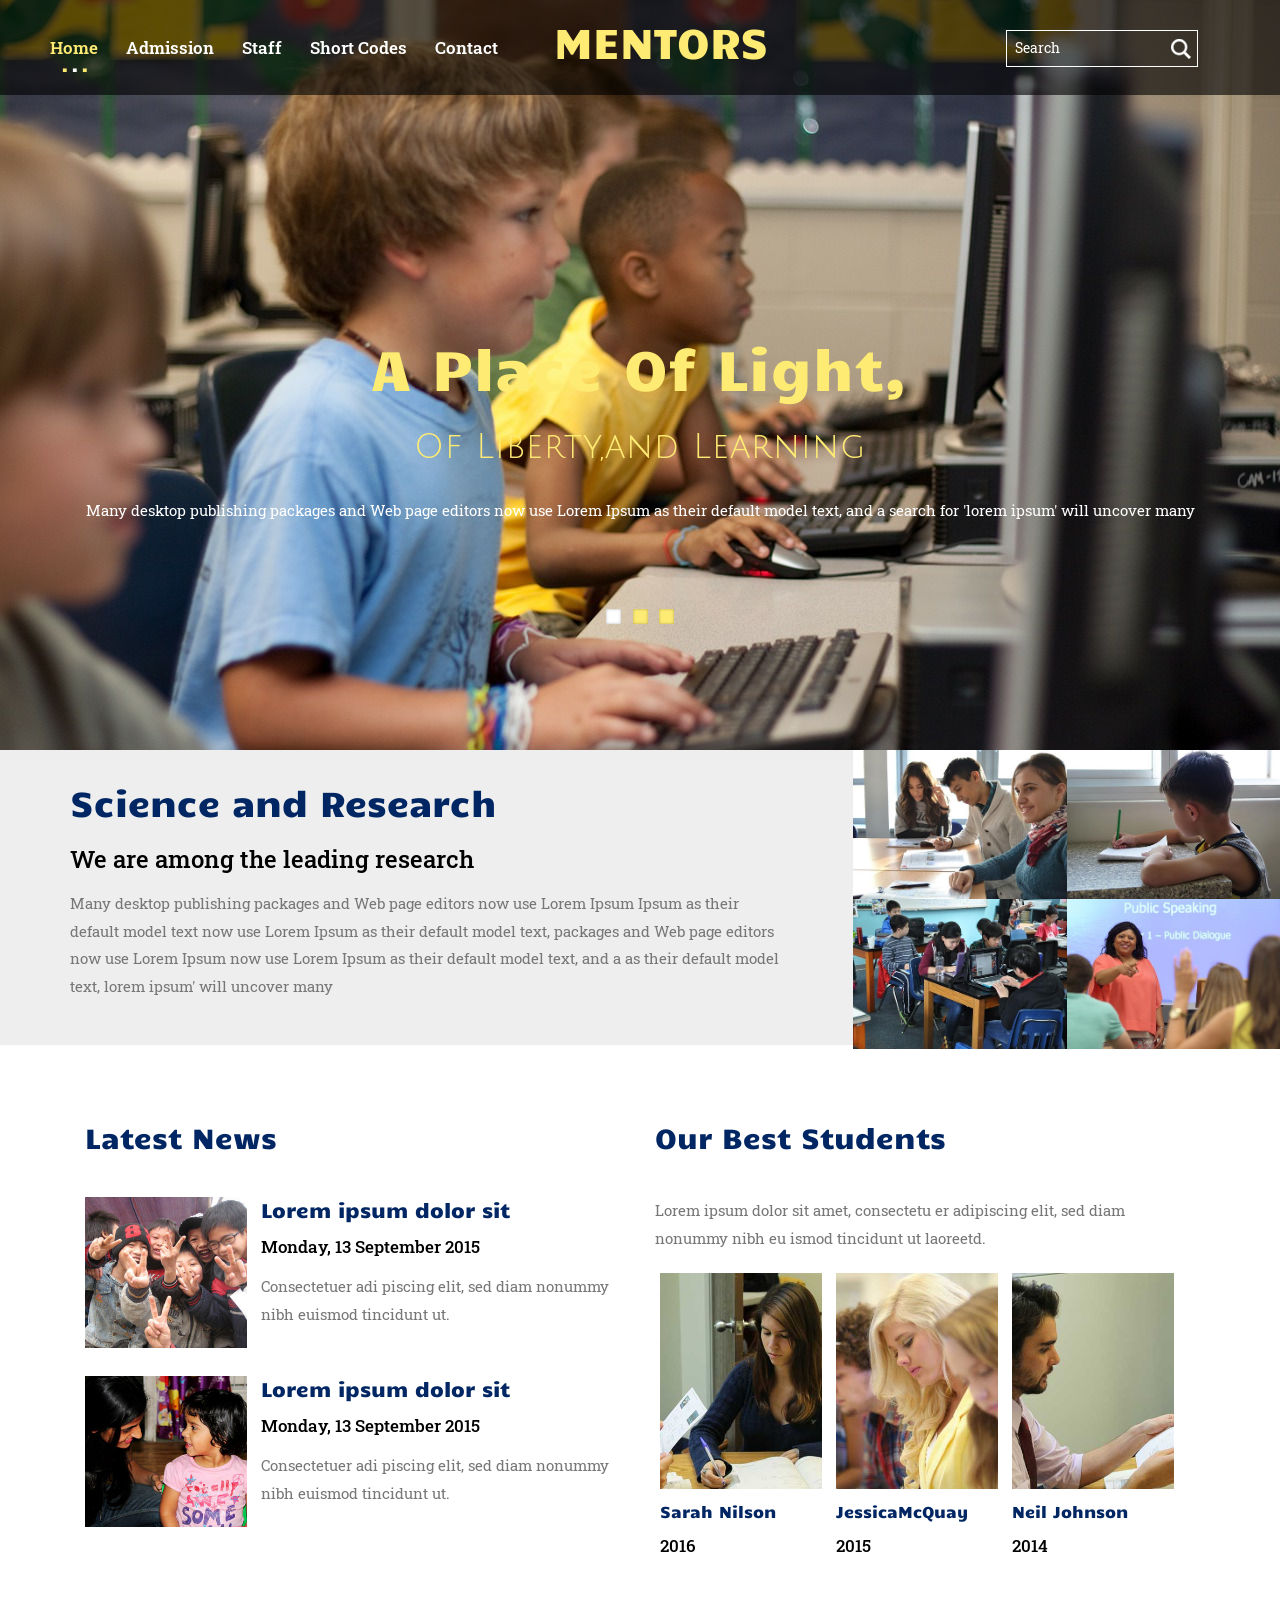
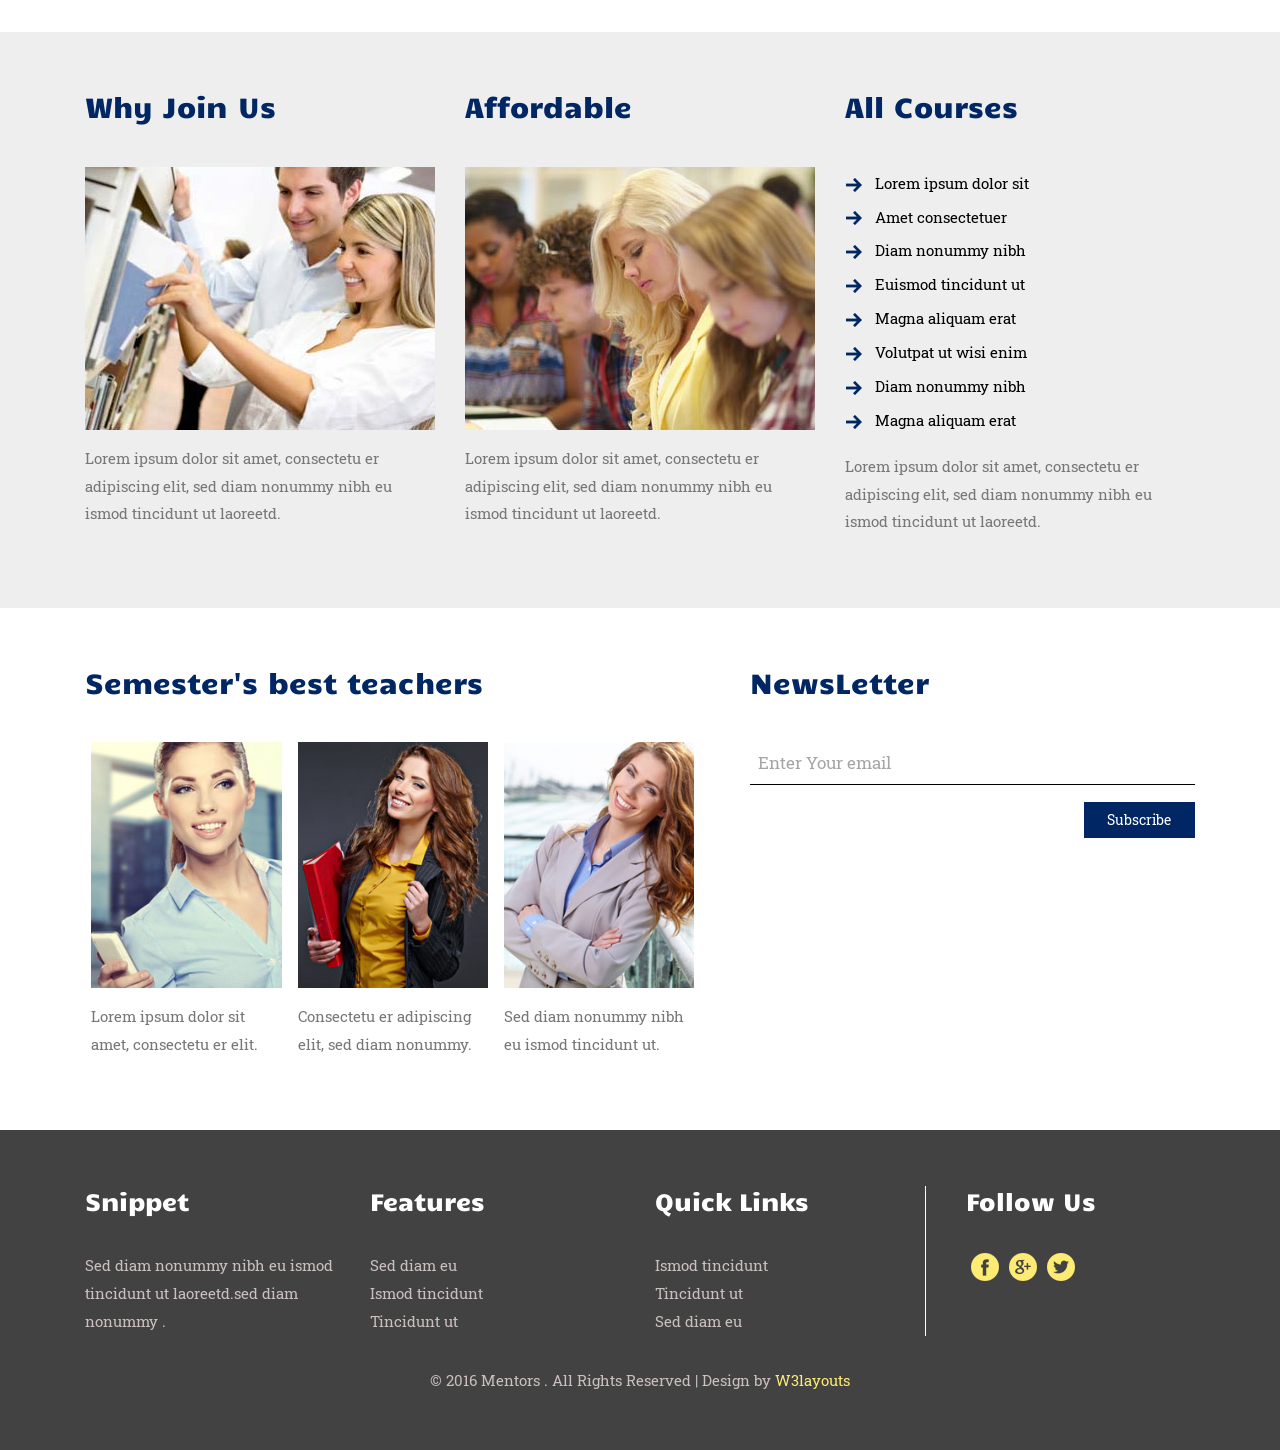
==== index.html @ 35950d79 "initial commit" ====
<!--
Author: W3layouts
Author URL: http://w3layouts.com
License: Creative Commons Attribution 3.0 Unported
License URL: http://creativecommons.org/licenses/by/3.0/
-->
<!DOCTYPE html>
<html>
<head>
<title>Mentors a Education Category Flat Bootstrap Responsive Website Template | Home :: w3layouts</title>
<link href="css/bootstrap.css" type="text/css" rel="stylesheet" media="all">
<link href="css/style.css" type="text/css" rel="stylesheet" media="all">
<!-- Custom Theme files -->
<meta name="viewport" content="width=device-width, initial-scale=1">
<meta http-equiv="Content-Type" content="text/html; charset=utf-8" />
<meta name="keywords" content="Mentors Responsive Web template, Bootstrap Web Templates, Flat Web Templates, Android Compatible Web template, 
Smartphone Compatible Web template, free Webdesigns for Nokia, Samsung, LG, SonyEricsson, Motorola Web design" />
<script type="application/x-javascript"> addEventListener("load", function() { setTimeout(hideURLbar, 0); }, false); function hideURLbar(){ window.scrollTo(0,1); } </script>
<!-- //Custom Theme files -->
<link rel="stylesheet" href="css/flexslider.css" type="text/css" media="screen" />
<!-- js -->
<script src="js/jquery-1.11.1.min.js"></script> 
<script src="js/bootstrap.js"> </script>
<!-- //js -->	
<!--fonts-->
<link href='//fonts.googleapis.com/css?family=Julius+Sans+One' rel='stylesheet' type='text/css'>
<link href='//fonts.googleapis.com/css?family=Candal' rel='stylesheet' type='text/css'>
<link href='//fonts.googleapis.com/css?family=Roboto+Slab' rel='stylesheet' type='text/css'>
<!--/fonts-->
<!--JS for animate-->
	<link href="css/animate.css" rel="stylesheet" type="text/css" media="all">
	<script src="js/wow.min.js"></script>
		<script>
			new WOW().init();
		</script>
	<!--//end-animate-->

</head>
<body>
	<!--banner-->
	<div class="banner">
		<!--header-->
		<div class="header">		
				<nav class="navbar navbar-default">
					<!-- Brand and toggle get grouped for better mobile display -->
						<div class="navbar-header">
							<button type="button" class="navbar-toggle collapsed" data-toggle="collapse" data-target="#bs-example-navbar-collapse-1">
								<span class="sr-only">Toggle navigation</span>
								<span class="icon-bar"> </span>
								<span class="icon-bar"> </span>
								<span class="icon-bar"> </span>
							</button>
						</div>
						<!-- Collect the nav links, forms, and other content for toggling -->
						<div class="collapse navbar-collapse" id="bs-example-navbar-collapse-1">
							<ul class="nav navbar-nav navbar-right wow fadeInLeft animated" data-wow-delay=".5s">
								<li><a href="index.html" class="active">Home</a></li>
								<li><a href="admission.html" >Admission</a></li>
								<li><a href="staff.html" >Staff</a></li>
								<li><a href="shortcodes.html" >Short Codes</a></li>
								<li><a href="contact.html" >Contact</a></li>
							</ul>		
						</div>	
				</nav>	
				<div class="logo">
					<a class="navbar-brand" href="index.html">Mentors</a>
				</div>
				
				<div class="search-bar wow fadeInRight animated" data-wow-delay=".5s">
					<form action="#" method="post">
						<input type="text" name="search" value="Search" onfocus="this.value = '';" onblur="if (this.value == '') {this.value = 'Search';}">
						<input type="submit" value="">
					</form>
				</div>
				<div class="clearfix"> </div>			
		</div>
		<!--//header-->
		<div class="container">
			<div class="banner-info">
				<section class="slider">
					<div class="flexslider">
						<ul class="slides">
							<li>
								<div class="banner-info1">
									<h1>A Place Of Light,<br> <span> Of Liberty,and Learning</span></h1>
									<p>Many desktop publishing packages and Web page editors now use Lorem Ipsum as their default model text, and a search for 'lorem ipsum' will uncover many</p>
									
								</div>
							</li>
							<li>
								<div class="banner-info1">
									<h1>Our Task is <br> <span> Creation Of Future</span></h1>
									<p>Many desktop publishing packages and Web page editors now use Lorem Ipsum as their default model text, and a search for 'lorem ipsum' will uncover many</p>
									
								</div>
							</li>
							<li>
								<div class="banner-info1">
									<h1>Developing Your <br>  <span> Strong Points</span></h1>
									<p>Many desktop publishing packages and Web page editors now use Lorem Ipsum as their default model text, and a search for 'lorem ipsum' will uncover many</p>
									
								</div>
							</li>
						</ul>
					</div>
				</section>
			
							<!-- FlexSlider -->
									  <script defer="" src="js/jquery.flexslider.js"></script>
									  <script type="text/javascript">
										$(function(){
										 
										});
										$(window).load(function(){
										  $('.flexslider').flexslider({
											animation: "slide",
											start: function(slider){
											  $('body').removeClass('loading');
											}
										  });
										});
									  </script>
								<!-- FlexSlider -->
			</div>
		</div>
	</div>
	<!--//banner-->
<!--students-->
	<div class="students">
		<div class="col-md-8 students-left wow fadeInLeft animated" data-wow-delay=".5s">
			<h2>Science and Research</h2>
			<h3>We are among the leading research</h3>
			<p>Many desktop publishing packages and Web page editors now use Lorem Ipsum  Ipsum as their default model text now use Lorem Ipsum as their default model text, packages and Web page editors now use Lorem Ipsum now use Lorem Ipsum as their default model text, and a as their default model text, lorem ipsum' will uncover many</p>
		</div>
		<div class="col-md-4 students-right wow fadeInRight animated" data-wow-delay=".5s">
			<ul>
				<li><div class="history-grid-image">
						<img src="images/t10.jpg" class="img-responsive zoom-img" alt="">
					</div></li>
				<li><div class="history-grid-image">
						<img src="images/t11.jpg" class="img-responsive zoom-img" alt="">
					</div></li>
				<li><div class="history-grid-image">
						<img src="images/t12.jpg" class="img-responsive zoom-img" alt="">
					</div></li>
				<li><div class="history-grid-image">
						<img src="images/t13.jpg" class="img-responsive zoom-img" alt="">
					</div></li>
			</ul>
		</div>
			<div class="clearfix"></div>
	</div>
<!--//students-->
<!--best-->
	<div class="best">
		<div class="container">
			<div class="col-md-6 best-left wow fadeInLeft animated" data-wow-delay=".5s">
				<h3>Latest News</h3>
				<div class="bes-top">
					<div class="bes-lft">
						<div class="history-grid-image">
						<img src="images/t8.jpg" class="img-responsive zoom-img" alt="">
					</div>
					</div>
					<div class="bes-rgt">
						<h4><a href="singlepage.html">Lorem ipsum dolor sit</a></h4>
						<h5>Monday, 13 September 2015</h5>
						<p>Consectetuer adi piscing elit, sed diam nonummy nibh euismod tincidunt ut.</p>
					</div>
						<div class="clearfix"></div>
				</div>
				<div class="bes-top1">
					<div class="bes-lft">
						<div class="history-grid-image">
						<img src="images/t9.jpg" class="img-responsive zoom-img" alt="">
					</div>
					</div>
					<div class="bes-rgt">
						<h4><a href="singlepage.html">Lorem ipsum dolor sit</a></h4>
						<h5>Monday, 13 September 2015</h5>
						<p>Consectetuer adi piscing elit, sed diam nonummy nibh euismod tincidunt ut.</p>
					</div>
						<div class="clearfix"></div>
				</div>
			</div>
			<div class="col-md-6 best-left wow fadeInRight animated" data-wow-delay=".5s">
				<h3>Our Best Students</h3>
				<p>Lorem ipsum dolor sit amet, consectetu er adipiscing elit, sed diam nonummy nibh eu ismod tincidunt ut laoreetd.</p>
				<div class="bes-top">
					<ul>
						<li><div class="history-grid-image">
						<img src="images/t1.jpg" class="img-responsive zoom-img" alt="">
					</div>
						<h6><a href="singlepage.html">Sarah Nilson</a></h6>
						<h5>2016</h5></li>
						<li><div class="history-grid-image">
						<img src="images/t2.jpg" class="img-responsive zoom-img" alt="">
					</div>
						<h6><a href="singlepage.html">JessicaMcQuay</a></h6>
						<h5>2015</h5></li>
						<li><div class="history-grid-image">
						<img src="images/t3.jpg" class="img-responsive zoom-img" alt="">
					</div>
						<h6><a href="singlepage.html">Neil Johnson</a></h6>
						<h5>2014</h5></li>
					</ul>
				</div>
			</div>
				<div class="clearfix"></div>
		</div>
	</div>
<!--best-->
<!--course-->
	<div class="course">
		<div class="container">
			<div class="col-md-4 course-left wow fadeInLeft animated" data-wow-delay=".5s">
				<h3>Why Join Us</h3>
				<div class="history-grid-image">
						<img src="images/n2.jpg" class="img-responsive zoom-img" alt="">
					</div>
				<p>Lorem ipsum dolor sit amet, consectetu er adipiscing elit, sed diam nonummy nibh eu ismod tincidunt ut laoreetd.</p>
			</div>
			<div class="col-md-4 course-left animated wow fadeInUp animated animated" data-wow-duration="1200ms" data-wow-delay="500ms">
				<h3>Affordable</h3>
				<div class="history-grid-image">
						<img src="images/n3.jpg" class="img-responsive zoom-img" alt="">
					</div>
				<p>Lorem ipsum dolor sit amet, consectetu er adipiscing elit, sed diam nonummy nibh eu ismod tincidunt ut laoreetd.</p>
			</div>
			<div class="col-md-4 course-left wow fadeInRight animated" data-wow-delay=".5s">
					<h3>All Courses</h3>
					<ul>
						<li><a href="singlepage.html"><span></span>Lorem ipsum dolor sit</a></li>
						<li><a href="singlepage.html"><span></span>Amet consectetuer </a></li>
						<li><a href="singlepage.html"><span></span>Diam nonummy nibh</a></li>
						<li><a href="singlepage.html"><span></span>Euismod tincidunt ut </a></li>
						<li><a href="singlepage.html"><span></span>Magna aliquam erat</a></li>
						<li><a href="singlepage.html"><span></span>Volutpat ut wisi enim</a></li>
						<li><a href="singlepage.html"><span></span>Diam nonummy nibh</a></li>
						<li><a href="singlepage.html"><span></span>Magna aliquam erat</a></li>
					</ul>
					<p>Lorem ipsum dolor sit amet, consectetu er adipiscing elit, sed diam nonummy nibh eu ismod tincidunt ut laoreetd.</p>
			</div>
			<div class="clearfix"></div>
		</div>
	</div>
<!--course-->
<!--semst-->
	<div class="semst">
		<div class="container">
			<div class="col-md-7 semst-left wow fadeInLeft animated" data-wow-delay=".5s">
				<h3>Semester's best teachers</h3>
				<ul>
					<li>
						<div class="history-grid-image">
						<img src="images/t4.jpg" class="img-responsive zoom-img" alt="">
					</div>
						<p>Lorem ipsum dolor sit amet, consectetu er elit.</p>
					</li>
					<li>
						<div class="history-grid-image">
						<img src="images/t5.jpg" class="img-responsive zoom-img" alt="">
					</div>
						<p>Consectetu er adipiscing elit, sed diam nonummy.</p>
					</li>
					<li>
						<div class="history-grid-image">
						<img src="images/t6.jpg" class="img-responsive zoom-img" alt="">
					</div>
						<p>Sed diam nonummy nibh eu ismod tincidunt ut.</p>
					</li>
				</ul>
			</div>
			<div class="col-md-5 semst-right wow fadeInRight animated" data-wow-delay=".5s">
				<h3>NewsLetter</h3>
				<form action="#" method="post">
					<input type="text" name="search" value="Enter Your email" onfocus="this.value = '';" onblur="if (this.value == '') {this.value = 'Enter Your email';}">
					<input type="submit" value="Subscribe">
				</form>
			</div>
				<div class="clearfix"></div>
		</div>
	</div>
<!--semst-->
<!--footer-->
	<div class="footer">
		<div class="container">
			<div class="col-md-3 footer-left wow fadeInLeft animated" data-wow-delay=".5s">
				<h4>Snippet</h4>
				<p>Sed diam nonummy nibh eu ismod tincidunt ut laoreetd.sed diam nonummy .</p>
			</div>
			<div class="col-md-3 footer-left wow fadeInLeft animated" data-wow-delay=".5s">
				<h4>Features</h4>
				<ul>
					<li><a href="singlepage.html">Sed diam eu</a></li>
					<li><a href="singlepage.html">Ismod tincidunt </a></li>
					<li><a href="singlepage.html">Tincidunt ut </a></li>
				</ul>
			</div>
			<div class="col-md-3 footer-left wow fadeInRight animated" data-wow-delay=".5s">
				<h4>Quick Links</h4>
				<ul>
					<li><a href="singlepage.html">Ismod tincidunt </a></li>
					<li><a href="singlepage.html">Tincidunt ut </a></li>
					<li><a href="singlepage.html">Sed diam eu</a></li>
				</ul>
			</div>
			<div class="col-md-3 soci wow fadeInRight animated" data-wow-delay=".5s">
				<h4>Follow Us</h4>
				<ul>
					<li><a href="#"><i class="f-1"> </i></a></li>
					<li><a href="#"><i class="t-1"> </i></a></li>
					<li><a href="#"><i class="g-1"> </i></a></li>
				</ul>
			</div>
				<div class="clearfix"></div>
			<div class="copy animated wow fadeInUp animated animated" data-wow-duration="1200ms" data-wow-delay="500ms">
				<p>© 2016 Mentors . All Rights Reserved | Design by  <a href="http://w3layouts.com/" target="_blank">W3layouts</a> </p>
			</div>
		</div>
	</diV>
<!--footer-->		
</body>
</html>
---- css/style.css ----
/*--
Author: W3layouts
Author URL: http://w3layouts.com
License: Creative Commons Attribution 3.0 Unported
License URL: http://creativecommons.org/licenses/by/3.0/
--*/
body{
	background-color:#fff;
	margin:0;
	font-family: 'Roboto Slab', serif;
}
body a{
	transition: 0.5s all ease;
	-webkit-transition: 0.5s all ease;
	-moz-transition: 0.5s all ease;
	-o-transition: 0.5s all ease;
	-ms-transition: 0.5s all ease;
}
h1,h2,h3,h4,h5,h6{
	margin:0;			   
}
p{
	margin:0;
}
ul,label{
	margin:0;
	padding:0;
}
body a:hover{
	text-decoration:none;
}
/*--banner--*/
.banner{
	min-height: 750px;
	background:url(../images/banner.jpg)no-repeat 0px 0px;
	background-size:cover;
	position: relative;
}
.header {
    background: rgba(0, 0, 0, 0.61);
    padding: .5em 0;
}
nav.navbar.navbar-default {
	background: none;
    border: none;
    margin: 2.2em 0 0;
    float: left;
    width: 35.5%;
}
a.navbar-brand {
  padding: 0;
  line-height: 1.6em;
 height: inherit;
}
.navbar-nav li {
      margin: 0 1em;
}
.navbar-nav li a {
color: #ffffff!important;
    font-size: 1.2em;
    padding: 0;
    font-weight: 600;
}
.navbar-nav li a:hover,.navbar-nav li a.active{
   color:#FEEB73 !important;
   background: none;
}
.navbar-nav a {
	-webkit-transition: color 0.3s;
	-moz-transition: color 0.3s;
	transition: color 0.3s;
}
.navbar-nav a::before {
  position: absolute;
  top: 65%;
  left: 50%;
  color: transparent;
  content: '.';
  text-shadow: 0 0 transparent;
  font-size: 1.7em;
  -webkit-transition: text-shadow 0.3s, color 0.3s;
  -moz-transition: text-shadow 0.3s, color 0.3s;
  transition: text-shadow 0.3s, color 0.3s;
  -webkit-transform: translateX(-50%);
  -moz-transform: translateX(-50%);
  transform: translateX(-50%);
}
.logo {
	float: left;
    width: 20%;
    margin-left: 11em
}
.logo a {
    font-size: 3em;
	color:#FEEB73;
	font-family: 'Candal', sans-serif;
	text-transform:uppercase;
}
.header-right-text {
    float: left;
    margin: 33px 3em 0 0em;
}
.header-right-text h3 {
    color: #ffffff;
    font-size: 1.2em;
}
.logo a h1 {
    font-size: 2em;
    color: #92d8f9 ;
	font-family: 'Titillium Web', sans-serif;
}
.navbar-nav a:hover::before,
.navbar-nav a:focus::before ,.navbar-nav  a.active::before{
	color: #fff;
	text-shadow: 10px 0 #FEEB73 , -10px 0 #FEEB73 ;
}
.navbar-nav a:hover,
.navbar-nav a:focus {
	color: #00a2a5 ;
}
.header-logo.navbar-brand {
  padding: 0;
}
.search-bar {
    width: 15%;
    float: left;
    position: relative;
    margin: 23px auto 0;
    margin-left: 14em;
}
.search-bar input[type="text"] {
    width: 100%;
    padding: 8px 45px 8px 8px;
    border: 1px solid #ffffff;
    background: none;
    display: inline-block;
    outline: none;
    -webkit-appearance: none;
    vertical-align: -webkit-baseline-middle;
    color: #ffffff;
    font-size: 0.975em;
}
.header-right-text h3 span {
    color: #ffffff;
    font-size: 15px;
    padding: 0px 7px;
}
.header-right-text h3 i {
	font-size: 15px;
}
.search-bar input[type="submit"] {
    background: url(../images/search.png)no-repeat 0px 0px;
    outline: none;
    -webkit-appearance: none;
    border: 0;
    display: inline-block;
    vertical-align: -webkit-baseline-middle;
    position: absolute;
    width: 24px;
    height: 24px;
    top: 7px;
    right: 5px;
}
.banner-info {
    width:100%;
    padding: 17em 0 0;
}
.banner h1 {
    font-size: 4em;
    line-height:1.2em;
    color: #FEEB73;
    font-family: 'Candal', sans-serif;
    letter-spacing: 1px;
	text-align:center;
}
.banner-info span {
    font-size: 0.6em;
	text-align:center;
	font-family: 'Julius Sans One', sans-serif;
}
.banner-info p {
    font-size: 1.1em;
    margin: 1em 0;
    line-height: 1.8em;
    color: #fff;
	text-align:center;
}
/* Shutter In Horizontal */
.hvr-shutter-in-horizontal {
    display: inline-block;
    vertical-align: middle;
    -webkit-transform: translateZ(0);
    transform: translateZ(0);
    box-shadow: 0 0 1px rgba(0, 0, 0, 0);
    -webkit-backface-visibility: hidden;
    backface-visibility: hidden;
    -moz-osx-font-smoothing: grayscale;
    position: relative;
    background:#FEEB73;
	/*-- w3layouts --*/
    -webkit-transition-property: color;
    transition-property: color;
    -webkit-transition-duration: 0.3s;
    transition-duration: 0.3s;
    text-decoration: none;
    padding: 0.6em 1.5em;
    font-size: 1em;
    color: #fff;
}
.hvr-shutter-in-horizontal:before {
  content: "";
  position: absolute;
  z-index: -1;
  top: 0;
  bottom: 0;
  left: 0;
  right: 0;
  background:#002663;
  -webkit-transform: scaleX(1);
  transform: scaleX(1);
  -webkit-transform-origin: 50%;
  transform-origin: 50%;
  -webkit-transition-property: transform;
  transition-property: transform;
  -webkit-transition-duration: 0.3s;
  transition-duration: 0.3s;
  -webkit-transition-timing-function: ease-out;
  transition-timing-function: ease-out;
}
.hvr-shutter-in-horizontal:hover, .hvr-shutter-in-horizontal:focus, .hvr-shutter-in-horizontal:active {
  color: #000;
  text-decoration: none;
}
.hvr-shutter-in-horizontal:hover:before, .hvr-shutter-in-horizontal:focus:before, .hvr-shutter-in-horizontal:active:before {
  -webkit-transform: scaleX(0);
  transform: scaleX(0);
}
/*--students--*/
.students-left {
    background-color: #eee;
    padding: 5.89em 7em;
}
.students-right {
    padding: 0;
}
.students h2 {
    font-family: 'Candal', sans-serif;
    font-size: 2.5em;
    line-height: 1.3em;
	/*-- agileits --*/
    margin: 0;
    color: #002663;
}
.students h3 {
    font-size: 1.7em;
    line-height: 1.3em;
    margin: 0.8em 0 0;
    color: #000000;
}
.students p {
    font-size: 1.1em;
    margin: 1em 0;
    line-height: 1.8em;
    color: #777;
    text-align: left;
}
.students-right li {
    display: inline-block;
    float: left;
    width: 50%;
}
.students-right img{
    width: 100%;
}
/*--best--*/
.best{
    padding:5em 0;
}
.best h3 {
    font-family: 'Candal', sans-serif;
    font-size: 2em;
    line-height: 1.3em;
    margin: 0 0 1.5em;
    color: #002663;
}
.best h4 {
    font-family: 'Candal', sans-serif;
    font-size: 1.4em;
    line-height: 1.3em;
    margin: 0;
    color: #002663;
}
.best h4 a{
    color: #002663;
}
.best h4 a:hover{
    color: #000000;
}
.best h5 {
	/*-- w3layouts --*/
    font-size: 1.2em;
    line-height: 1.3em;
    margin:0.8em 0 0;
    color: #000000;
}
.best h6 a {
    font-family: 'Candal', sans-serif;
    font-size: 1.3em;
    line-height: 1.3em;
    margin: 0;
    color: #002663;
	text-decoration:none;
}
.best h6 a:hover{
    color: #000000;
}
.bes-top h6 {
    margin-top: 1em;
}
.best p {
    font-size: 1.1em;
    margin: 1em 0;
    line-height: 1.8em;
    color: #777;
    text-align: left;
}
.bes-lft {
    float: left;
    width: 30%;
}
.bes-rgt {
    float: left;
    width: 70%;
    padding: 0 1em;
}
.bes-top li {
    display: inline-block;
    width: 30%;
    margin: 1%;
}
.bes-top1 {
    margin-top: 2em;
}
/*--course--*/
.course {
    padding: 4em 0;
    background: #eee;
}
.course h3 {
    /*-- agileits --*/
	font-family:'Candal', sans-serif;
    font-size: 2em;
    line-height: 1.3em;
    margin: 0 0 1.5em;
    color: #002663;
}
.course p {
    font-size: 1.1em;
    margin: 1em 0;
    line-height: 1.8em;
    color: #777;
    text-align: left;
}
.course li {
    display: inline-block;
    width: 100%;
}
.course li a {
    text-decoration: none;
    color: #000;
    vertical-align: middle;
    font-size: 1.1em;
	line-height:2.2em;
}
.course li a:hover {
    color: #002663;
}
.course li a span {
    width: 22px;
    height: 14px;
    display: inline-block;
    background: url(../images/icon1.png) no-repeat 1px -1px;
    margin-right: 0.5em;
    vertical-align: middle;
}
/*--semst--*/
.semst{
    padding:4em 0;
}
.semst h3 {
    font-family: 'Candal', sans-serif;
    font-size: 2em;
    line-height: 1.3em;
    margin: 0 0 1.5em;
    color: #002663;
}
.semst p {
    font-size: 1.1em;
    margin: 1em 0;
    line-height: 1.8em;
    color: #777;
    text-align: left;
}
.semst-left li {
    display: inline-block;
    width: 30%;
    margin: 0 1%;
}
.semst input[type="text"] {
    font-size: 1.2em;
    color: #A5A5A5;
    padding: 0.55em 0.5em 0.55em 0.5em;
    width: 100%;
    outline: none;
    border: none;
    background: none;
    border-bottom: 1px solid #000;
    margin: 0 0 1em;
}
.semst input[type="submit"]:hover {
    background: #000000;
    transition: 0.5s all;
    -webkit-transition: 0.5s all;
    -moz-transition: 0.5s all;
    -o-transition: 0.5s all;
}
.semst input[type="submit"] {
    padding: 0.55em 0em;
    font-size: 1em;
    width: 25%;
    background: #002663;
    color: #fff;
    border: none;
    outline: none;
    float: right;
}
/*--footer--*/
.footer h4 {
    font-family: 'Candal', sans-serif;
    font-size: 1.7em;
    line-height: 1.3em;
    margin: 0 0 1.5em;
    color: #fff;
}
.soci li{
	display:inline-block;
	margin:0 0.2em;
}
i.f-1 {
    width: 30px;
    height: 30px;
    background: url(../images/soci.png)no-repeat -10px -8px;
    float: left;
    vertical-align: middle;
}
i.f-1:hover{
	opacity:0.5;
}
i.t-1 {
     width: 30px;
    height: 30px;
    background: url(../images/soci.png)no-repeat -44px -8px;
    float: left;
    vertical-align: middle;
}
i.t-1:hover{
	opacity:0.5;
}
i.g-1{
   width: 30px;
    height: 30px;
    background: url(../images/soci.png)no-repeat -80px -8px;
    float: left;
    vertical-align: middle;
}
i.g-1:hover{
	opacity:0.5;
}
.footer-left li {
   display:block;
}
.footer-left li a {
    color: #CCBFBF;
    font-size: 1.1em;
	line-height:1.8em;
    text-decoration: none;
}
.footer-left li a:hover {
    color:#FEEB73;
}
.footer p {
    font-size: 1.1em;
    margin: 2em 0 0;
    line-height: 1.8em;
    color: #CCBFBF;
}
.footer {
    padding: 4em 0;
    background-color: #424242;
}
.soci {
    border-left: 1px solid #fff;
    min-height: 150px;
    padding-left: 40px;
}
ul.social-icons1 li {
    display: inline-block;
    margin: 0 5px;
}
.staff-top h5 {
    color: #002663;
    font-size: 1.3em;
    font-family: 'Candal', sans-serif;
    margin-top: 1em;
    text-align: center;
}
.staff-top p {
    text-align: center;
}
.copy {
    text-align: center;
}
.copy a {
    color: #FEEB73;
}
.copy a:hover{
    color:#CCBFBF;
}
.banner-1 {
    min-height: 350px;
    background: url(../images/banner.jpg)no-repeat 0px 0px;
    background-size: cover;
}
.team h2 {
    font-size: 2em;
    color: #002663;
    margin-bottom: 1em;
    font-family: 'Candal', sans-serif;
    line-height: 1.3em;
}
.team {
    margin: 0 0 5em;
    text-align: center;
}
.team p {
    font-size: 1.1em;
    color: #555;
    line-height: 1.8em;
}
.team-grids {
  position: relative;
}
.team-info {
  margin-top: 3em;
}
.team-grids a {
	overflow: hidden;
	position: relative;
	display: block;
}
.captn h4 {
  color: #002663;
  margin: .1em 0 0;
  font-size: 1.7em;
  font-family: 'Candal', sans-serif;
}
.captn p {
    color: #002663;
    font-size: 0.95em;
    font-weight: 100;
    margin-top: 0.5em;
    margin-bottom: 0.5em;
}
.team-info img {
    width: 100%;
}
.team-grids a .captn {
  display: inline-block;
  height: 100%;
  width: 100%;
  font-weight: 800;
  color: #002663;
  position: absolute;
  bottom: -86%;
  right: 0%;
  background-color:rgba(254, 235, 115, 0.56);
  padding: 2% 10%;
  text-align: center;
  -o-transition: all 0.3s ease;
  -moz-transition: all 0.3s ease;
  -ms-transition: all 0.3s ease;
  -webkit-transition: all 0.3s ease;
  transition: all 0.3s ease;
}
.fa {
    font-size:1.5em! important;
}
.team-grids a:hover .captn {
  width: 100%;
  bottom: 0%;
  padding: 44% 10%;
    right: 0%;
}
/*--team--*/
img.zoom-img {
     transform: scale(1, 1);
	-webkit-transform: scale(1, 1);
	-moz-transform: scale(1, 1);
	-ms-transform: scale(1, 1);
	-o-transform: scale(1, 1);
	transition-timing-function: ease-out;
	-webkit-transition-timing-function: ease-out;
	-moz-transition-timing-function: ease-out;
	-ms-transition-timing-function: ease-out;
	-o-transition-timing-function: ease-out;
	-webkit-transition-duration: .5s;
	-moz-transition-duration: .5s;
	-ms-transition-duration: .5s;
	-o-transition-duration: .5s;
}
.history-grid-image:hover img.zoom-img {
     transform: scale(1.08);
	-webkit-transform: scale(1.08);
	-moz-transform: scale(1.08);
	-ms-transform: scale(1.08);
	-o-transform: scale(1.08);
	-webkit-transition-timing-function: ease-in-out;
	-webkit-transition-duration: 750ms;
	-moz-transition-timing-function: ease-in-out;
	-moz-transition-duration: 750ms;
	-ms-transition-timing-function: ease-in-out;
	-o-transition-timing-function: ease-in-out;
	-ms-transition-duration: 750ms;
	-o-transition-duration: 750ms;
	overflow: hidden;
}
.history-grid-image {
    overflow: hidden;
}
/*-- single --*/
.single {
    padding: 5em 0;
}
.artical-links ul {
    padding: 1.5em 0;
    border: 1px dotted #4E629C;
    border-left: none;
    border-right: none;
}
.artical-links ul li {
    display: inline-block;
    padding-left: 4em;
    color: #000000;
    font-size: 1em;
}
.artical-links ul li:nth-child(1) {
    padding-left: .5em;
}
.artical-links ul li i {
    vertical-align: inherit;
    margin-right: .8em;
}
.artical-links ul li a{
	color:#000000;
}
.artical-links ul li a:hover{
	text-decoration:underline;
	color:#002663;
}
.artical-content h1{
	color:#002663;
    text-align: left;
    text-transform: capitalize;
    font-size: 2em;
	font-family: 'Candal', sans-serif;
    margin: 0 0 1em;
}
.artical-content p {
	color: #999;
	font-size: 1em;
	line-height: 1.8em;
	margin:2em 0;
}
/*---comment-box----*/
.table-form{
	margin: 2em 0 0;
}
.table-form input[type="text"],.table-form input[type="email"],.table-form textarea{
	border:1px solid #E3E3E3;
	outline: none;
	padding: 1em;
	color:#999;
	overflow: hidden;
	display: block;	
	font-size: 1em;
	background:none;
}
.table-form input[type="email"]{
	margin:1em 0;
}
.table-form textarea{
	min-height:220px;
	resize: none;
	margin:1em 0;
}
.table-form input[type="submit"],.table-form textarea,.table-form input[type="text"],.table-form input[type="email"] {
	width:70%;
}
.table-form input[type="submit"] {
	background:#002663;
	color: #fff;
	font-size: 1.2em;
	display: block;
	outline: none;
	border: none;
	padding:0.5em 0;
	text-align:center;
	transition: 0.5s all;
	-webkit-transition: 0.5s all;
	-o-transition: 0.5s all;
	-moz-transition: 0.5s all;
	-ms-transition: 0.5s all;
}
.table-form input[type="submit"]:hover{
	background:#000000;
}
.comment-grid-top h2, .artical-commentbox h3 {
    color: #002663;
	font-family: 'Candal', sans-serif;
    text-transform: capitalize;
    padding-top: 1.5em;
    margin: 0;
    font-size: 2.5em;
}
.top-comment-left{
	float: left;
	width: 13%;
}
.top-comment-right{
	float: left;
	width:84%;
	margin-left:1em;
}
.top-comment-right ul{
	padding: 0;
	margin: 0;
}
.top-comment-right ul li {
    display: inline-block;
    color:#000000;
    padding: 0.3em;
    font-size: 1.2em;
}
.top-comment-right ul li a {
    text-decoration: none;
    font-size: 1.1em;
    color: #002663;
    transition: 0.5s all;
    -webkit-transition: 0.5s all;
    -o-transition: 0.5s all;
    -moz-transition: 0.5s all;
    -ms-transition: 0.5s all;
}
.top-comment-right ul li a:hover{
	color:#000000;
}
.top-comment-right p {
  color:#999;
  font-size: 1em;
  margin: 0;
  line-height: 1.8em;
}
.comments-top-top {
    margin: 2.5em 0 0;
    border: 1px solid #E4E4E4;
    padding: 2em;
    width: 70%;
	 transition: 0.5s all;
    -webkit-transition: 0.5s all;
    -o-transition: 0.5s all;
    -moz-transition: 0.5s all;
    -ms-transition: 0.5s all;
}
.comments-top-top:hover{
	 border-color:#4E629C;
}
.blog-top p {
	font-size: 1em;
	color: #fff;
	line-height: 1.8em;
	text-align: left;
	margin: 1em 0;
}
.artical-content img {
  width: 100%;
}
.artical-links ul li span {
    font-size: 1.2em;
    display: inline-block;
}
.artical-content,.artical-links,.comment-grid-top,.artical-commentbox {
    padding: 0 2em;
}
/*--about--*/
.about {
    padding: 5em 0;
}
.about p,.staff p {
    font-size: 1.1em;
    margin: 1em 0;
    line-height: 1.8em;
    color: #555;
    text-align: left;
}
.about h1 {
    font-family: 'Candal', sans-serif;
    font-size: 2em;
    line-height: 1.3em;
    margin: 0 0 1.5em;
    color: #002663;
}
.about h4 {
    font-family: 'Julius Sans One', sans-serif;
    font-size: 1.7em;
    line-height: 1.3em;
    margin: 0;
    color: #000000;
}
.abt-1 img {
    width: 100%;
}
.about-top {
    margin-top: 5em;
}
.about h2,.about h3 {
    font-family: 'Candal', sans-serif;
    font-size: 1.6em;
    line-height: 1.3em;
    margin: 0 0 1em;
    color: #002663;
}
.about-top li,.staff-left li {
    display: block;
}
.about-top li a,.staff-left li a {
    color: #555;
    font-size: 1.1em;
    line-height: 2em;
    text-decoration:underline;
}
.about-top li a:hover,.staff-left li a:hover{
    color:#000000;
}
.abt-1 ul {
    margin-top: 1em;
}
/*--staff--*/
.staff h3,.staff h1 {
    font-family: 'Candal', sans-serif;
    font-size: 2em;
    line-height: 1.3em;
    margin: 0 0 1em;
    color: #002663;
}
.staff-top li {
    display: inline-block;
    width: 21%;
    float: left;
    margin: 0 2%;
}
.staff-top img{
    width:100%;
}
.staff-top {
    margin-top: 5em;
}
.staff {
    padding: 5em 0;
}
/*--contact-starts--*/
.contact{
	padding:6em 0px;
}
.contact h1 {
    font-family: 'Candal', sans-serif;
    font-size: 3em;
    line-height: 1.3em;
    margin: 0 0 1em;
    color: #002663;
}
.contact-top{
	text-align:center;
}
.contact-text{
	margin-top:4%;
}
.contact-right input[type="text"] {
	width:32.48%;
	margin: 0px;
	color: #000;
	background: none;
	padding: 15px 10px;
	outline: none;
	border: 1px solid #000;
}
.contact-right textarea {
	width: 100%;
	color: #000;
	resize: none;
	background: none;
	height: 12.7em;
	padding: 15px;
	outline: none;
	border: 1px solid #000;
	margin-top: 1.4%;
}
.submit-btn input[type=submit] {
	color: #000;
	padding: 9px 42px;
	font-size: 15px;
	cursor: pointer;
	margin: 20px 0 0 0px;
	border: 1px solid #000;
	background: none;
	outline: none;
}
.submit-btn input[type=submit]:hover{
	background:#000000;
	border: 1px solid #000000;
	color:#fff;
	transition: 0.5s all;
	-webkit-transition: 0.5s all;
	-moz-transition: 0.5s all;
	-ms-transition: 0.5s all;
	-o-transition: 0.5s all;
}
.address h5,.address h2 {
    color: #002663;
    font-size: 1.5em;
    margin: 0;
	font-family: 'Candal', sans-serif;
}
.contact-right input[type="text"]:nth-child(2) {
	margin: 0 7px;
}
.address p {
    color: #999;
    font-size: 1.1em;
    line-height: 1.8em;
    margin-top: 1em;
}
.address p span{
	display:block;
}
.address p a{
	color: #999;
}
.address:nth-child(1){
	margin-bottom:2em;
}
/*--contact-end--*/
/*--map-starts--*/
.map iframe{
	width:100%;
	height:350px;
}
/*--map-end--*/
/*--Typography--*/
h3.title {
    color: #002663;
    font-size: 3em;
	font-family: 'Candal', sans-serif;
	text-align:center;
}
.show-grid [class^=col-] {
    background: #fff;
    text-align: center;
    margin-bottom: 10px;
    line-height: 2em;
    border: 10px solid #f0f0f0;
}
.show-grid [class*="col-"]:hover {
    background: #e0e0e0;
}
.grid_3{
	margin-bottom:2em;
}
.xs h3, h3.m_1{
	color:#000;
	font-size:1.7em;
	font-weight:300;
	margin-bottom: 1em;
}
.grid_3 p{
  color: #999;
  font-size: 0.85em;
  margin-bottom: 1em;
  font-weight: 300;
}
.grid_4{
	background:none;
	margin-top:50px;
}
.label {
  font-weight: 300 !important;
  border-radius:4px;
}  
.grid_5{
	background:none;
	padding:2em 0;
}
.grid_5 h3, .grid_5 h2, .grid_5 h1, .grid_5 h4, .grid_5 h5, h3.hdg, h3.bars {
	margin-bottom: 1em;
    color:#002663;
    font-family:'Candal', sans-serif;
}
.table > thead > tr > th, .table > tbody > tr > th, .table > tfoot > tr > th, .table > thead > tr > td, .table > tbody > tr > td, .table > tfoot > tr > td {
  border-top: none !important;
}
.tab-content > .active {
  display: block;
  visibility: visible;
}
.pagination > .active > a, .pagination > .active > span, .pagination > .active > a:hover, .pagination > .active > span:hover, .pagination > .active > a:focus, .pagination > .active > span:focus {
  z-index: 0;
}
.badge-primary {
  background-color: #03a9f4;
}
.badge-success {
  background-color: #8bc34a;
}
.badge-warning {
  background-color: #ffc107;
}
.badge-danger {
  background-color: #e51c23;
}
.grid_3 p{
  line-height: 2em;
  color: #888;
  font-size: 0.9em;
  margin-bottom: 1em;
  font-weight: 300;
}
.bs-docs-example {
  margin: 1em 0;
}
section#tables  p {
 margin-top: 1em;
}
.tab-container .tab-content {
  border-radius: 0 2px 2px 2px;
  border: 1px solid #e0e0e0;
  padding: 16px;
  background-color: #ffffff;
}
.table td, .table>tbody>tr>td, .table>tbody>tr>th, .table>tfoot>tr>td, .table>tfoot>tr>th, .table>thead>tr>td, .table>thead>tr>th {
  padding: 15px!important;
}
.table > thead > tr > th, .table > tbody > tr > th, .table > tfoot > tr > th, .table > thead > tr > td, .table > tbody > tr > td, .table > tfoot > tr > td {
  font-size: 0.9em;
  color: #999;
  border-top: none !important;
}
.tab-content > .active {
  display: block;
  visibility: visible;
}
.label {
  font-weight: 300 !important;
}
.label {
  padding: 4px 6px;
  border: none;
  text-shadow: none;
}
.nav-tabs {
  margin-bottom: 1em;
}
.alert {
  font-size: 0.85em;
}
h1.t-button,h2.t-button,h3.t-button,h4.t-button,h5.t-button {
 line-height:1.8em;
  margin-top:0.5em;
  margin-bottom: 0.5em;
}
li.list-group-item1 {
  line-height: 2.5em;
}
.input-group {
  margin-bottom: 20px;
  }
.in-gp-tl{
 padding:0;
}
.in-gp-tb{
 padding-right:0;
}
.list-group {
  margin-bottom: 48px;
}
 ol {
  margin-bottom: 44px;
}
h2.typoh2{
    margin: 0 0 10px;
}
@media (max-width:768px){
	.grid_5 {
		padding: 0 0 1em;
	}
	.grid_3 {
		margin-bottom: 0em;
	}
}
@media (max-width:640px){
	h1, .h1, h2, .h2, h3, .h3 {
		margin-top: 0px;
		margin-bottom: 0px;
	}
	.grid_5 h3, .grid_5 h2, .grid_5 h1, .grid_5 h4, .grid_5 h5, h3.hdg, h3.bars {
		margin-bottom: .5em;
	}
	.progress {
		height: 10px;
		margin-bottom: 10px;
	}
	ol.breadcrumb li,.grid_3 p,ul.list-group li,li.list-group-item1 {
		font-size: 14px;
	}
	.breadcrumb {
		margin-bottom: 10px;
	}
	.well {
		font-size: 14px;
		margin-bottom: 10px;
	}
	h2.typoh2 {
		font-size: 1.5em;
	}
	.label {
		font-size: 60%;
	}
}
@media (max-width:480px){
	.banner {
		min-height: 405px;
	}
	.table h1 {
		font-size: 26px;
	}
	.table h2 {
		font-size: 23px;
	}
	.table h3 {
		font-size: 20px;
	}
	.label {
		font-size: 53%;
	}
	.alert,p {
		font-size: 14px;
	}
	.pagination {
		margin: 20px 0 0px;
	}
}
@media (max-width: 320px){
	.grid_4 {
		margin-top: 18px;
	}
	h3.title {
		font-size: 1.6em;
	}
	.alert, p,ol.breadcrumb li, .grid_3 p,.well, ul.list-group li, li.list-group-item1,a.list-group-item {
		font-size: 13px;
	}
	.alert {
		padding: 10px;
		margin-bottom: 10px;
	}
	ul.pagination li a {
		font-size: 14px;
		padding: 5px 11px;
	}
	.list-group {
		margin-bottom: 10px;
	}
	.well {
		padding: 10px;
	}
	.nav > li > a {
		font-size: 14px;
	}
	table.table.table-striped,.table-bordered,.bs-docs-example {
		display: none;
	}
}
.typo {
    padding: 5em 0;
}
/*--//Typography --*/
/*-- responsive design --*/
@media (max-width:1440px){
.students-left {
    padding: 3.44em 7em;
}
}
/*-- responsive design --*/
@media (max-width:1366px){
nav.navbar.navbar-default {
    width: 37.5%;
}
.logo {
    margin-left: 6em;
}
.students-left {
    padding: 2.95em 7em;
}
}
/*-- responsive design --*/
@media (max-width:1280px){
nav.navbar.navbar-default {
    width: 40%;
}
.logo {
    margin-left: 3em;
}
.students-left {
    padding: 2.08em 5em;
}
}
/*-- responsive design --*/
@media (max-width:1024px){
.navbar-nav li {
    margin: 0 0.8em;
}
nav.navbar.navbar-default {
    width: 47%;
}
.search-bar {
    width: 15%;
    float: left;
    position: relative;
    margin: 14px auto 0;
	    margin-left: 14em;
}
.header-right-text {
    float: left;
    margin: 22px 2em 0 0em;
}
.logo {
    margin-left: 2em;
    width: 21%;
}
.logo a {
    font-size: 2.5em;
}
.header-right-text h3 {
    font-size: 1em;
}
nav.navbar.navbar-default {
    margin: 1.5em 0 0;
}
	nav.navbar.navbar-default {
	    width: 37%;
	}
	.navbar-nav li a {
    	font-size: 1em;
    }
    .navbar-collapse.collapse {
	    padding: 0;
	}
.banner h1 {
    font-size: 3em;
}
.banner-info {
    padding: 8em 0 0;
}
.banner {
    min-height: 580px;
}
.students h2 {
    font-size: 2em;
}
.students h3 {
    font-size: 1.4em;
    margin: 0.5em 0 0;
}
.students-left {
    padding: 1.3em 3em;
}
.students p {
    font-size: 1em;
}
.best h3 {
    font-size: 1.7em;
}
.best h4 {
	font-size: 1.2em;
}
.best h5 {
    font-size: 1.1em;
}
.best p {
    font-size: 1em;
}
.best h6 a {
    font-size: 1.2em;
}
.best {
    padding: 3em 0;
}
.course h3 {
    font-size: 1.7em;
}
.course {
    padding: 3em 0;
}
.semst h3 {
    font-size: 1.7em;
}
.semst {
    padding: 3em 0;
}
.course p {
    font-size: 1em;
}
.course li a {
    font-size: 1em;
}
.semst p {
    font-size: 1em;
}
.footer {
    padding: 3em 0 0;
}
.footer h4 {
    font-size: 1.5em;
}
.footer p {
    font-size: 1em;
}
.about {
    padding: 3em 0;
}
.about h4 {
    font-size: 1.5em;
}
.about p, .staff p {
    font-size: 1em;
}
.about-top {
    margin-top: 3em;
}
.about h2,.about h3 {
    font-size: 1.2em;
}
.about-top li a, .staff-left li a {
    font-size: 1em;
}
.staff {
    padding: 3em 0;
}
.staff h3,.staff h1 {
    font-size: 1.7em;
}
.staff-top {
    margin-top: 3em;
}
.contact {
    padding: 3em 0px;
}
.contact h1 {
    font-size: 1.7em;
}
.address h5,.address h2 {
    font-size: 1.4em;
}
.contact-right input[type="text"] {
    width: 32.3%;
}
.address p {
    font-size: 1em;
}
.comment-grid-top h2, .artical-commentbox h3 {
    font-size: 2em;
}
.single {
    padding: 3em 0;
}
.banner-1 {
    min-height: 250px;
}
}
/*-- responsive design --*/
@media (max-width:991px){
.navbar-nav li {
    margin: 0 0.7em;
}
.course-left {
    float: left;
    width: 33.3%;
}
.footer-left {
    float: left;
    width: 25%;
}
.soci{
    float: left;
    width: 25%;
}
.about-left {
    float: left;
    width: 38%;
}
.abt-1 {
    float: left;
    width: 44%;
    margin: 3% 3% 03%;
}
.captn h4 {
    font-size: 1.3em;
}
.team-grids a .captn {
    bottom: -83%;
}
.team h2 {
    font-size: 1.8em;
}
.contact-left {
    margin: 0 0 2em;
}
.comments-top-top {
    width: 89%;
}
.team-grids{
    float: left;
    width: 25%;
}
.banner-1 {
    min-height: 250px;
}
.table-form input[type="submit"], .table-form textarea, .table-form input[type="text"], .table-form input[type="email"] {
    width: 89%;
}
}
@media (max-width:800px){
.header-right-text {
    display: none;
}
.logo {
    width: 26%;
}
.search-bar {
    width: 19.5%;
    margin: 14px auto 0;
}
nav.navbar.navbar-default {
    width: 50%;
}
}
/*-- responsive design --*/
@media (max-width:768px){
.banner h1 {
    font-size: 2.5em;
}
.banner-info {
    padding: 6em 0 0;
}
.banner {
    min-height: 510px;
}
.banner-info p {
    font-size: 1em;
}
.students-left {
    padding: 2.3em 3em;
}
.best-left {
    margin: 0 0 2em;
}
.best {
    padding: 3em 0 0;
}
.best h3 {
    margin: 0 0 0.5em;
}

.course li a {
    font-size: 0.85em;
}
.soci {
    border-left: 1px solid #fff;
    min-height: 150px;
    padding-left: 30px;
}
.staff-left {
    margin: 0 0 2em;
}
.staff-top {
    margin-top: 1em;
}
.search-bar {
    margin-left: 0em;
	    width: 18%;
}
}
/*-- responsive design --*/
@media(max-width:767px){
.navbar-toggle {
    float: left;
    padding: 9px 10px;
    margin-top: 0px;
    margin-left: 22px;
    margin-bottom: 9px;
    background-color: transparent;
    background-image: none;
    border: 1px solid transparent;
    border-radius: 4px;
}
nav.navbar.navbar-default {
    width: 34%;
}
nav.navbar.navbar-default {
    margin: 0.7em 0 0;
}
.navbar {
  position: relative;
  min-height: 0px;
  margin-bottom: 0px;
  border: none;
}
.navbar-nav > li > a {
  padding: 0.8em 0em;
  font-size: 1em;
}
.navbar-default .navbar-toggle .icon-bar {
  background-color: #fff;
}
.navbar-default .navbar-toggle:hover, .navbar-default .navbar-toggle:focus {
  background-color:rgba(0, 0, 0, 0.61) ! important;
}
.navbar-nav {
    margin: 12.5px 0px;
    width: 100%;
    text-align: center;
}
.navbar-default .navbar-toggle {
    border-color: #fff;
}
.navbar-default .navbar-collapse, .navbar-default .navbar-form {
    border-color: #fff;
	background:rgba(32, 42, 34, 0.58)
}
.navigation {
    margin: 0.5em 0 0;
    float: left;
    width: 100%;
}
.navbar-default .navbar-nav > li > a {
	font-size:1em;
}
.navbar-default .navbar-nav > li > a:hover, .navbar-default .navbar-nav > li > a:focus {
     color: #fff;
}
.navbar-default .navbar-nav > .active > a, .navbar-default .navbar-nav > .active > a:hover, .navbar-default .navbar-nav > .active > a:focus {
    color: #fff;
    background-color: #9E6E4E;
}
.navbar-default .navbar-nav > li > a {
    color: #1D0E05;
}
.logo {
    width: 39%;
}
.search-bar {
    width: 20%;
	margin:12px 0 0;
}
.navbar-default .navbar-collapse, .navbar-default .navbar-form {
    width: 294%;
}
}
/*-- responsive design --*/
@media (max-width:640px){
nav.navbar.navbar-default {
    width: 30%;
}
.search-bar {
    width: 24%;
}
.banner-info {
    padding: 5em 0 0;
}
.banner {
    min-height: 480px;
}
.navbar-default .navbar-collapse, .navbar-default .navbar-form {
    width: 333%;
}
.contact-right input[type="text"] {
    width: 32%;
}
.abt-1 {
    float: left;
    width: 50%;
    margin: 3% 0% 0 0%;
}
.team-grids {
    float: left;
    width: 50%;
	margin-bottom:1em;
}
.team-grids a .captn {
    bottom: -89%;
}
.artical-links ul li {
    font-size: 0.875em;
}
.artical-links ul li {
    padding-left: 3em;
}
.comments-top-top {
    padding: 1em;
    width: 100%;
}
.top-comment-right ul li {
    font-size: 1.1em;
}
.comment-grid-top h2, .artical-commentbox h3 {
    font-size: 1.7em;
}
.artical-content h1 {
    font-size: 1.5em;
}
.banner-1 {
    min-height: 200px;
}
.table-form input[type="submit"], .table-form textarea, .table-form input[type="text"], .table-form input[type="email"] {
    width: 100%;
}
}
/*-- responsive design --*/
@media (max-width:480px){
nav.navbar.navbar-default {
    width: 20%;
}
.logo {
    width: 44%;
}
.search-bar {
    width: 27%;
}
.footer h4 {
    font-size: 1.3em;
}
.soci li {
    margin: 0 0em;
}
.banner h1 {
    font-size: 1.7em;
}
.banner-info p {
    font-size: 0.9em;
}
.hvr-shutter-in-horizontal {
    padding: 0.5em 1.2em;
    font-size: 0.875em;
}
.banner {
    min-height: 390px;
}
.students h2 {
    font-size: 1.7em;
}
.students h3 {
    font-size: 1.3em;
    margin: 0.5em 0 0;
}
.students-left {
    padding: 2em 2em;
}
.students p {
    font-size: 0.9em;
}
.best {
    padding: 2em 0 0;
}
.best p {
    font-size: 0.9em;
}
.best h3 {
    font-size: 1.5em;
}
.course h3 {
    font-size: 1.5em;
	margin:0 0 0.8em;
}
.semst h3 {
    font-size: 1.5em;
}
.course-left {
    float: left;
    width: 100%;
}
.semst {
    padding: 2em 0 2em;
}
.semst-left li {
    width: 29%;
    margin: 0 1%;
}
.semst p {
    font-size: 0.9em;
}
.course {
    padding: 0em 0;
}
.semst-right {
    margin: 2em 0 0;
}
.footer-left {
    float: left;
    width: 100%;
    margin: 0 0 1em;
}
.footer h4 {
    margin: 0 0 0.8em;
}
.footer {
    padding: 2em 0 0;
}
.soci {
    border-left: none;
    min-height: 78px;
    padding-left: 16px;
    width: 100%;
}
.navbar-default .navbar-collapse, .navbar-default .navbar-form {
    width: 500%;
}
.abt-1 {
    float: left;
    width: 50%;
    margin: 0 0 1em;
}
.about h2,.about h3 {
    font-size: 1.1em;
}
.about h4 {
    font-size: 1.2em;
}
.about h1 {
    font-size: 1.5em;
}
.about p, .staff p {
    font-size: 0.9em;
}
.about-top li a, .staff-left li a {
	font-size: 0.9em;
}
.staff h3,.staff h1 {
    font-size: 1.5em;
}
.contact h1 {
    font-size: 1.5em;
}
.contact-right input[type="text"]:nth-child(2) {
    margin: 8px 0px;
}
.contact-right input[type="text"] {
    width: 100%;
}
.address h5,.address h2 {
    font-size: 1.3em;
}
.footer p {
    font-size: 0.9em;
}
.footer-left li a {
    font-size: 0.9em; 
}
.course p {
    font-size: 0.9em;
}
.address p {
    font-size: 0.9em;
}
.team-grids a .captn {
    bottom: -85%;
}
.artical-content h1 {
    font-size: 1.3em;
}
.artical-content p {
    font-size: 0.9em;
}
.artical-links ul li {
    padding-left: 1em;
    margin-bottom: 0.5em;
}
.top-comment-left {
    float: none;
    width: 50%;
    margin: 0 auto 0.5em;
}
.top-comment-right {
    float: left;
    width: 100%;
    margin-left: 0;
}
.table-form input[type="submit"], .table-form textarea, .table-form input[type="text"], .table-form input[type="email"] {
    width: 100%;
}
.comment-grid-top h2, .artical-commentbox h3 {
    font-size: 1.6em;
}
.banner-1 {
    min-height: 170px;
}
}
/*-- responsive design --*/
@media (max-width:414px){
.logo a {
    font-size: 2em;
}
.best h4 {
    font-size: 1.1em;
}
.best h5 {
    font-size: 1em;
}
.best p {
    font-size: 0.9em;
    line-height: 1.6em;
}
.bes-top li {
    display: inline-block;
    width: 100%;
    margin: 0% 0 5%;
    text-align: center;
}
.bes-top li img {
    width: 100%;
}
.course {
    padding: 1em 0;
}
.semst-left li {
    width: 100%;
    margin: 0px 0% 4%;
}
nav.navbar.navbar-default {
    margin: 0.29em 0 0;
}
nav.navbar.navbar-default {
    margin: 0.3em 0 0;
}
.search-bar {
    margin: 5px 0 0;
}
.about-left {
    float: left;
    width: 100%;
    margin-bottom: 1em;
}
.col-md-8.about-right {
    width: 100%;
    float: left;
}
.abt-1 {
    float: left;
    width: 100%;
    margin: 0 0 1.5em;
}
.about {
    padding: 3em 0 0;
}
.semst-left li img{
    width: 100%;
}
.team h2 {
    font-size: 1.6em;
}
.top-comment-right ul li {
    font-size: 0.95em;
}
.artical-content h1 {
    font-size: 1.2em;
    line-height: 1.3em;
}
.artical-content, .artical-links, .comment-grid-top, .artical-commentbox {
    padding: 0;
}
.banner-1 {
    min-height: 150px;
}
.logo {
    width: 43%;
}
}
/*-- responsive design --*/
@media (max-width:320px){
.logo a {
    font-size: 1.7em;
}
nav.navbar.navbar-default {
    width: 16%;
}
.search-bar input[type="text"] {
    width: 100%;
    padding: 8px 8px 8px 8px;
}
.search-bar {
    width: 32%;
	margin:6px 0 0;
}
.navbar-toggle {
    margin-top: -14px;
    margin-left: 8px;
}
.logo {
    width: 42%;
	margin-left: 1.5em;
	padding: 0.35em 0 0;
}
.banner-info {
    padding: 3em 0 0;
}
.banner h1 {
    font-size: 1.4em;
}
.banner-info p {
    font-size: 0.8125em;
}
.banner {
    min-height: 325px;
}
.students h2 {
    font-size: 1.3em;
}
.students h3 {
    font-size: 1.1em;
}
.students-left {
    padding: 1em 1em;
}
.best {
    padding: 1em 0 0;
}
.best-left {
    padding: 0;
}
.bes-lft {
    float: left;
    width: 100%;
	margin: 0 0 1em;
}
.bes-rgt {
    float: left;
    width: 100%;
    padding: 0;
    margin: 1em 0 0;
}
.best h3 {
    font-size: 1.3em;
}
.bes-top li {
    width: 100%;
    margin: 0 0 1em;
}
.bes-top h6 {
    margin: 1em 0 0;
}
.course-left {
    float: left;
    width: 100%;
    padding: 0;
}
.course h3 {
    font-size: 1.3em;
}
.semst h3 {
    font-size: 1.3em;
}
.semst-left {
    padding: 0;
}
.semst-left li {
    width: 100%;
    margin: 0 0 1em;
}
.semst-right {
    margin: 0em 0 0;
    padding: 0;
}
.semst input[type="submit"] {
    width: 33%;
}
.footer-left {
    padding: 0;
}
.soci {
    padding: 0;
}
.navbar-default .navbar-collapse, .navbar-default .navbar-form {
    width: 623%;
}
.banner-1 {
    min-height: 120px;
}
.about h1 {
    font-size: 1.3em;
}
.about {
    padding: 2em 0;
}
.about-left {
    padding: 0;
	width: 100%;
}
.about-right {
    padding: 0;
    margin: 1em 0 0;
    float: left;
}
.abt-1 {
    width: 100%;
    padding: 0;
}
.about-top {
    margin-top: 1em;
}
.about {
    padding: 2em 0 0;
}
.staff {
    padding: 2em 0;
}
.staff h3,.staff h1 {
    font-size: 1.3em;
}
.staff-left {
    margin: 0 0 2em;
    padding: 0;
}
.staff-top li {
    width: 47%;
    margin: 0 1.5%;
}
.typo {
    padding: 2em 0;
}
.contact {
    padding: 2em 0px;
}
.address h5,.address h2 {
    font-size: 1.2em;
}
.contact-left {
    padding: 0;
}
.contact-right {
    padding: 0;
}
.contact-right input[type="text"] {
    padding: 10px 10px;
}
.map iframe {
    height: 175px;
}
.contact h1 {
    font-size: 1.3em;
}
nav.navbar.navbar-default {
    margin: 1.3em 0 0;
}
.team-grids {
    width: 100%;
}
.team h2 {
    font-size: 1.5em;
}
.single {
    padding: 2em 0px;
}
.team-grids a .captn {
    bottom: -88%;
}
}
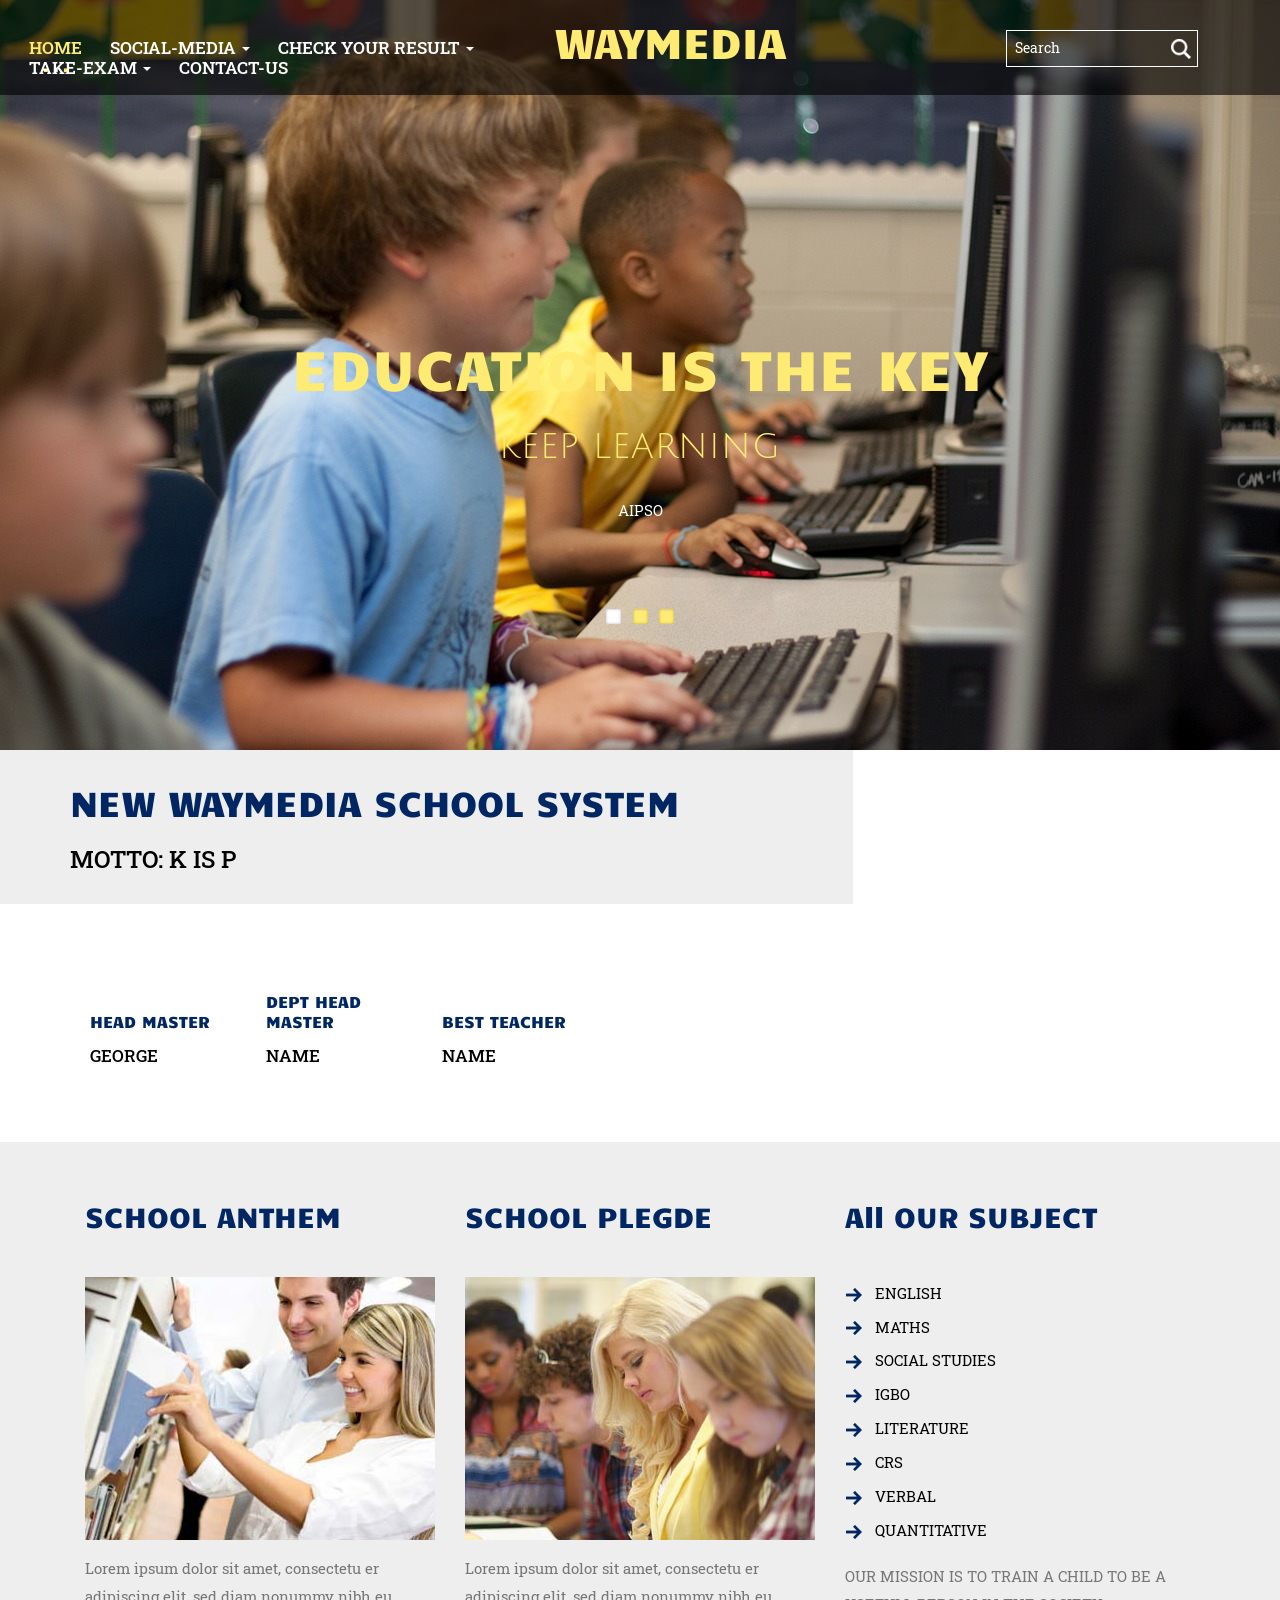
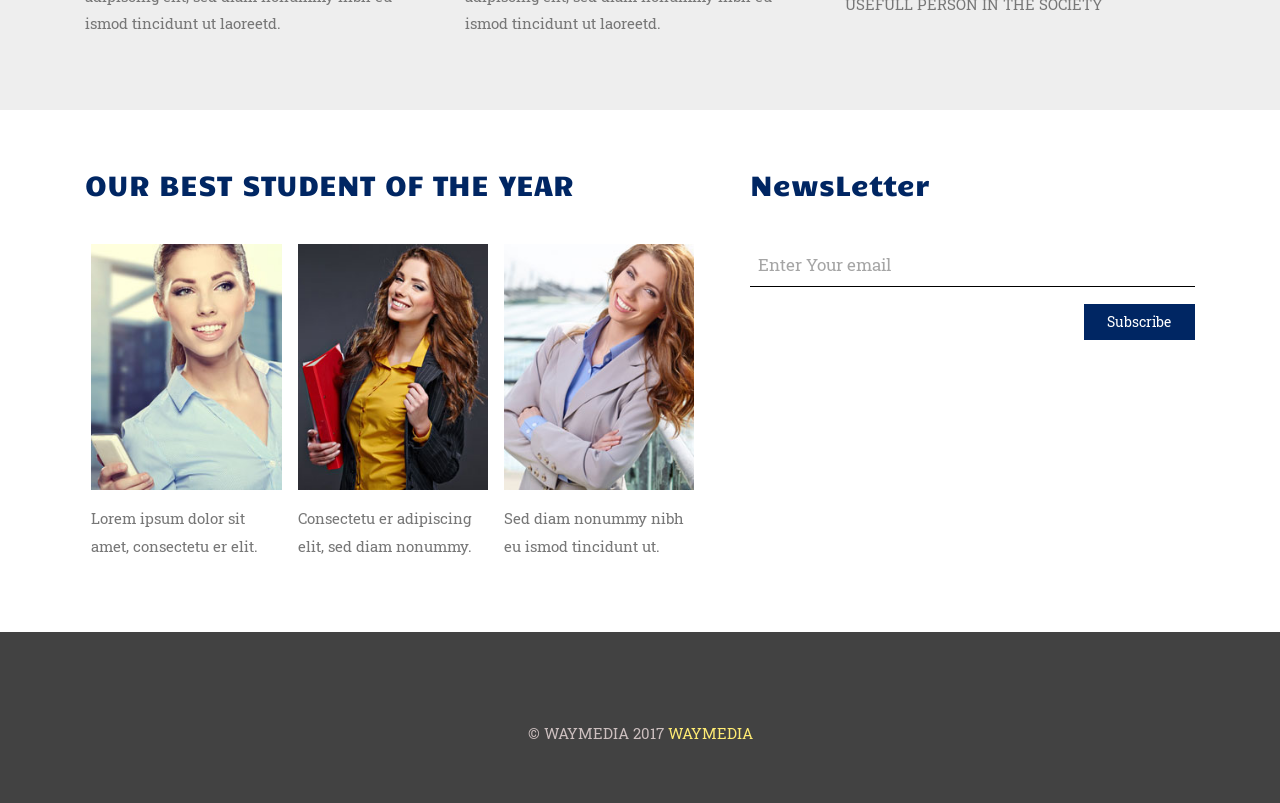
==== commit 0cf40d36: "Update index.html" ====
--- a/index.html
+++ b/index.html
@@ -1,3 +1,4 @@
+
 <!--
 Author: W3layouts
 Author URL: http://w3layouts.com
@@ -7,7 +8,7 @@
 <!DOCTYPE html>
 <html>
 <head>
-<title>Mentors a Education Category Flat Bootstrap Responsive Website Template | Home :: w3layouts</title>
+<title>EDUCATION WORLD</title>
 <link href="css/bootstrap.css" type="text/css" rel="stylesheet" media="all">
 <link href="css/style.css" type="text/css" rel="stylesheet" media="all">
 <!-- Custom Theme files -->
@@ -48,27 +49,48 @@
 								<span class="sr-only">Toggle navigation</span>
 								<span class="icon-bar"> </span>
 								<span class="icon-bar"> </span>
-								<span class="icon-bar"> </span>
-							</button>
+								<span class="icon-bar"> </span>							</button>
 						</div>
 						<!-- Collect the nav links, forms, and other content for toggling -->
 						<div class="collapse navbar-collapse" id="bs-example-navbar-collapse-1">
 							<ul class="nav navbar-nav navbar-right wow fadeInLeft animated" data-wow-delay=".5s">
-								<li><a href="index.html" class="active">Home</a></li>
-								<li><a href="admission.html" >Admission</a></li>
-								<li><a href="staff.html" >Staff</a></li>
-								<li><a href="shortcodes.html" >Short Codes</a></li>
-								<li><a href="contact.html" >Contact</a></li>
+								<li><a href="http://george.unaux.com/web/" class="active">HOME</a></li>
+							<li class="dropdown">
+							    	<a href="#" class="dropdown-toggle" data-toggle="dropdown"> SOCIAL-MEDIA <b class="caret"></b></a>
+								<ul class="dropdown-menu agile_short_dropdown">
+									<li><a href="http://lifecash.000webhostapp.com/FUDforum_3.0.7/fudforum/index.php?t=index&">SCHOOL-FORUM</a></li>
+									<li><a href="https://night11.000webhostapp.com/all_chat_files_3-30_2013/index.php">OPEN-CHAT</a></li>
+										</ul>
+									<li class="dropdown">
+								<a href="#" class="dropdown-toggle" data-toggle="dropdown">CHECK YOUR RESULT <b class="caret"></b></a>
+								<ul class="dropdown-menu agile_short_dropdown">
+									<li><a href="https://foreverearners.000webhostapp.com/mentors/web/index1.php">PRIMARY1</a></li>
+									<li><a href="https://foreverearners.000webhostapp.com/mentors/web/index2.php">PRIMARY2</a></li>
+									<li><a href="https://foreverearners.000webhostapp.com/mentors/web/index3.php">PRIMARY3</a></li>
+									<li><a href="https://foreverearners.000webhostapp.com/mentors/web/index4.php">PRIMARY4</a></li>
+									<li><a href="https://foreverearners.000webhostapp.com/mentors/web/index5.php">PRIMARY5</a></li>
+									<li><a href="https://foreverearners.000webhostapp.com/mentors/web/index6.php">PRIMARY6</a></li>
+								</ul>
+															<li class="dropdown">
+								<a href="#" class="dropdown-toggle" data-toggle="dropdown"> TAKE-EXAM <b class="caret"></b></a>
+								<ul class="dropdown-menu agile_short_dropdown">
+									<li><a href="https://schoollexam.000webhostapp.com/exam_system_3.0/Exam_System_3.0/System/">JSS1</a></li>
+									<li><a href="https://lifeng.000webhostapp.com/exam_system_3.0/Exam_System_3.0/System/">JSS2</a></li>
+									<li><a href="https://lifeng.000webhostapp.com/exam_system_3.01/Exam_System_3.0/System/">JSS3</a></li>
+									<li><a href="https://schoollexam.000webhostapp.com/exam_system_3.01/Exam_System_3.0/System/">SS1</a></li>
+							                 <li><a href="https://schoollexam.000webhostapp.com/exam_system_3.011/Exam_System_3.0/System/">SS2</a></li>
+                                                                         <li><a href="https://lifeng.000webhostapp.com/exam_system_3.011/Exam_System_3.0/System/">SS3</a></li>
+</ul>
+							<li><a href="https://foreverearners.000webhostapp.com/mentors/web/contact2.php">CONTACT-US</a></li>
 							</ul>		
 						</div>	
 				</nav>	
 				<div class="logo">
-					<a class="navbar-brand" href="index.html">Mentors</a>
-				</div>
+					<a class="navbar-brand" href="http://smsystem.tk">WAYMEDIA</a>				</div>
 				
 				<div class="search-bar wow fadeInRight animated" data-wow-delay=".5s">
 					<form action="#" method="post">
-						<input type="text" name="search" value="Search" onfocus="this.value = '';" onblur="if (this.value == '') {this.value = 'Search';}">
+						<input type="text" name="search" value="Search" onFocus="this.value = '';" onBlur="if (this.value == '') {this.value = 'Search';}">
 						<input type="submit" value="">
 					</form>
 				</div>
@@ -77,28 +99,25 @@
 		<!--//header-->
 		<div class="container">
 			<div class="banner-info">
-				<section class="slider">
+			  <section class="slider">
 					<div class="flexslider">
 						<ul class="slides">
 							<li>
 								<div class="banner-info1">
-									<h1>A Place Of Light,<br> <span> Of Liberty,and Learning</span></h1>
-									<p>Many desktop publishing packages and Web page editors now use Lorem Ipsum as their default model text, and a search for 'lorem ipsum' will uncover many</p>
-									
+									<h1>EDUCATION IS THE KEY<br> <span> KEEP LEARNING</span></h1>
+									<p>AIPSO</p>
 								</div>
 							</li>
 							<li>
 								<div class="banner-info1">
-									<h1>Our Task is <br> <span> Creation Of Future</span></h1>
-									<p>Many desktop publishing packages and Web page editors now use Lorem Ipsum as their default model text, and a search for 'lorem ipsum' will uncover many</p>
-									
+								  <h1>OUR TASK IS <br> <span> CREATION OF FUTURE</span></h1>
+									<p>NEVER GIVE UP</p>
 								</div>
 							</li>
 							<li>
 								<div class="banner-info1">
-									<h1>Developing Your <br>  <span> Strong Points</span></h1>
-									<p>Many desktop publishing packages and Web page editors now use Lorem Ipsum as their default model text, and a search for 'lorem ipsum' will uncover many</p>
-									
+									<h1>DEVELOPING YOUR <br>  <span> YOUR BRAIN ABILITY</span></h1>
+									<p>TRAIN UP A CHILD WITH KNOWLEDGE</p>
 								</div>
 							</li>
 						</ul>
@@ -128,24 +147,13 @@
 <!--students-->
 	<div class="students">
 		<div class="col-md-8 students-left wow fadeInLeft animated" data-wow-delay=".5s">
-			<h2>Science and Research</h2>
-			<h3>We are among the leading research</h3>
-			<p>Many desktop publishing packages and Web page editors now use Lorem Ipsum  Ipsum as their default model text now use Lorem Ipsum as their default model text, packages and Web page editors now use Lorem Ipsum now use Lorem Ipsum as their default model text, and a as their default model text, lorem ipsum' will uncover many</p>
+			<h2>NEW WAYMEDIA SCHOOL SYSTEM</h2>
+			<h3>MOTTO: K IS P</h3>
+			
 		</div>
 		<div class="col-md-4 students-right wow fadeInRight animated" data-wow-delay=".5s">
 			<ul>
-				<li><div class="history-grid-image">
-						<img src="images/t10.jpg" class="img-responsive zoom-img" alt="">
-					</div></li>
-				<li><div class="history-grid-image">
-						<img src="images/t11.jpg" class="img-responsive zoom-img" alt="">
-					</div></li>
-				<li><div class="history-grid-image">
-						<img src="images/t12.jpg" class="img-responsive zoom-img" alt="">
-					</div></li>
-				<li><div class="history-grid-image">
-						<img src="images/t13.jpg" class="img-responsive zoom-img" alt="">
-					</div></li>
+				
 			</ul>
 		</div>
 			<div class="clearfix"></div>
@@ -155,54 +163,24 @@
 	<div class="best">
 		<div class="container">
 			<div class="col-md-6 best-left wow fadeInLeft animated" data-wow-delay=".5s">
-				<h3>Latest News</h3>
-				<div class="bes-top">
-					<div class="bes-lft">
-						<div class="history-grid-image">
-						<img src="images/t8.jpg" class="img-responsive zoom-img" alt="">
-					</div>
-					</div>
-					<div class="bes-rgt">
-						<h4><a href="singlepage.html">Lorem ipsum dolor sit</a></h4>
-						<h5>Monday, 13 September 2015</h5>
-						<p>Consectetuer adi piscing elit, sed diam nonummy nibh euismod tincidunt ut.</p>
-					</div>
-						<div class="clearfix"></div>
-				</div>
-				<div class="bes-top1">
-					<div class="bes-lft">
-						<div class="history-grid-image">
-						<img src="images/t9.jpg" class="img-responsive zoom-img" alt="">
-					</div>
-					</div>
-					<div class="bes-rgt">
-						<h4><a href="singlepage.html">Lorem ipsum dolor sit</a></h4>
-						<h5>Monday, 13 September 2015</h5>
-						<p>Consectetuer adi piscing elit, sed diam nonummy nibh euismod tincidunt ut.</p>
-					</div>
-						<div class="clearfix"></div>
-				</div>
-			</div>
-			<div class="col-md-6 best-left wow fadeInRight animated" data-wow-delay=".5s">
-				<h3>Our Best Students</h3>
-				<p>Lorem ipsum dolor sit amet, consectetu er adipiscing elit, sed diam nonummy nibh eu ismod tincidunt ut laoreetd.</p>
+				
 				<div class="bes-top">
 					<ul>
 						<li><div class="history-grid-image">
-						<img src="images/t1.jpg" class="img-responsive zoom-img" alt="">
-					</div>
-						<h6><a href="singlepage.html">Sarah Nilson</a></h6>
-						<h5>2016</h5></li>
+						<img src="https://fv8.failiem.lv/thumb_show.php?i=qhccxx3d&view" class="img-responsive zoom-img" alt="">
+					</div>
+						<h6><a href="">HEAD MASTER</a></h6>
+						<h5>GEORGE</h5></li>
 						<li><div class="history-grid-image">
-						<img src="images/t2.jpg" class="img-responsive zoom-img" alt="">
-					</div>
-						<h6><a href="singlepage.html">JessicaMcQuay</a></h6>
-						<h5>2015</h5></li>
+						<img src="https://fv8.failiem.lv/thumb_show.php?i=qhccxx3d&view" class="img-responsive zoom-img" alt="">
+					</div>
+						<h6><a href="">DEPT HEAD MASTER</a></h6>
+						<h5>NAME</h5></li>
 						<li><div class="history-grid-image">
-						<img src="images/t3.jpg" class="img-responsive zoom-img" alt="">
-					</div>
-						<h6><a href="singlepage.html">Neil Johnson</a></h6>
-						<h5>2014</h5></li>
+						<img src="https://fv8.failiem.lv/thumb_show.php?i=szz3egdr&view" class="img-responsive zoom-img" alt="">
+					</div>
+						<h6><a href="">BEST TEACHER</a></h6>
+						<h5>NAME</h5></li>
 					</ul>
 				</div>
 			</div>
@@ -214,32 +192,32 @@
 	<div class="course">
 		<div class="container">
 			<div class="col-md-4 course-left wow fadeInLeft animated" data-wow-delay=".5s">
-				<h3>Why Join Us</h3>
+				<h3>SCHOOL ANTHEM</h3>
 				<div class="history-grid-image">
 						<img src="images/n2.jpg" class="img-responsive zoom-img" alt="">
-					</div>
+			  </div>
 				<p>Lorem ipsum dolor sit amet, consectetu er adipiscing elit, sed diam nonummy nibh eu ismod tincidunt ut laoreetd.</p>
 			</div>
 			<div class="col-md-4 course-left animated wow fadeInUp animated animated" data-wow-duration="1200ms" data-wow-delay="500ms">
-				<h3>Affordable</h3>
+				<h3>SCHOOL PLEGDE</h3>
 				<div class="history-grid-image">
 						<img src="images/n3.jpg" class="img-responsive zoom-img" alt="">
-					</div>
+			  </div>
 				<p>Lorem ipsum dolor sit amet, consectetu er adipiscing elit, sed diam nonummy nibh eu ismod tincidunt ut laoreetd.</p>
 			</div>
 			<div class="col-md-4 course-left wow fadeInRight animated" data-wow-delay=".5s">
-					<h3>All Courses</h3>
+					<h3>All OUR SUBJECT</h3>
 					<ul>
-						<li><a href="singlepage.html"><span></span>Lorem ipsum dolor sit</a></li>
-						<li><a href="singlepage.html"><span></span>Amet consectetuer </a></li>
-						<li><a href="singlepage.html"><span></span>Diam nonummy nibh</a></li>
-						<li><a href="singlepage.html"><span></span>Euismod tincidunt ut </a></li>
-						<li><a href="singlepage.html"><span></span>Magna aliquam erat</a></li>
-						<li><a href="singlepage.html"><span></span>Volutpat ut wisi enim</a></li>
-						<li><a href="singlepage.html"><span></span>Diam nonummy nibh</a></li>
-						<li><a href="singlepage.html"><span></span>Magna aliquam erat</a></li>
+						<li><a href=""><span></span>ENGLISH</a></li>
+						<li><a href=""><span></span>MATHS</a></li>
+						<li><a href=""><span></span>SOCIAL STUDIES</a></li>
+						<li><a href=""><span></span>IGBO </a></li>
+						<li><a href=""><span></span>LITERATURE</a></li>
+						<li><a href=""><span></span>CRS</a></li>
+						<li><a href=""><span></span>VERBAL</a></li>
+						<li><a href=""><span></span>QUANTITATIVE</a></li>
 					</ul>
-					<p>Lorem ipsum dolor sit amet, consectetu er adipiscing elit, sed diam nonummy nibh eu ismod tincidunt ut laoreetd.</p>
+					<p>OUR MISSION IS TO TRAIN A CHILD TO BE A USEFULL PERSON IN THE SOCIETY</p>
 			</div>
 			<div class="clearfix"></div>
 		</div>
@@ -249,7 +227,7 @@
 	<div class="semst">
 		<div class="container">
 			<div class="col-md-7 semst-left wow fadeInLeft animated" data-wow-delay=".5s">
-				<h3>Semester's best teachers</h3>
+				<h3>OUR BEST STUDENT OF THE YEAR</h3>
 				<ul>
 					<li>
 						<div class="history-grid-image">
@@ -274,7 +252,7 @@
 			<div class="col-md-5 semst-right wow fadeInRight animated" data-wow-delay=".5s">
 				<h3>NewsLetter</h3>
 				<form action="#" method="post">
-					<input type="text" name="search" value="Enter Your email" onfocus="this.value = '';" onblur="if (this.value == '') {this.value = 'Enter Your email';}">
+					<input type="text" name="search" value="Enter Your email" onFocus="this.value = '';" onBlur="if (this.value == '') {this.value = 'Enter Your email';}">
 					<input type="submit" value="Subscribe">
 				</form>
 			</div>
@@ -286,39 +264,17 @@
 	<div class="footer">
 		<div class="container">
 			<div class="col-md-3 footer-left wow fadeInLeft animated" data-wow-delay=".5s">
-				<h4>Snippet</h4>
-				<p>Sed diam nonummy nibh eu ismod tincidunt ut laoreetd.sed diam nonummy .</p>
+			
 			</div>
 			<div class="col-md-3 footer-left wow fadeInLeft animated" data-wow-delay=".5s">
-				<h4>Features</h4>
-				<ul>
-					<li><a href="singlepage.html">Sed diam eu</a></li>
-					<li><a href="singlepage.html">Ismod tincidunt </a></li>
-					<li><a href="singlepage.html">Tincidunt ut </a></li>
-				</ul>
-			</div>
-			<div class="col-md-3 footer-left wow fadeInRight animated" data-wow-delay=".5s">
-				<h4>Quick Links</h4>
-				<ul>
-					<li><a href="singlepage.html">Ismod tincidunt </a></li>
-					<li><a href="singlepage.html">Tincidunt ut </a></li>
-					<li><a href="singlepage.html">Sed diam eu</a></li>
-				</ul>
-			</div>
-			<div class="col-md-3 soci wow fadeInRight animated" data-wow-delay=".5s">
-				<h4>Follow Us</h4>
-				<ul>
-					<li><a href="#"><i class="f-1"> </i></a></li>
-					<li><a href="#"><i class="t-1"> </i></a></li>
-					<li><a href="#"><i class="g-1"> </i></a></li>
-				</ul>
+				
 			</div>
 				<div class="clearfix"></div>
 			<div class="copy animated wow fadeInUp animated animated" data-wow-duration="1200ms" data-wow-delay="500ms">
-				<p>© 2016 Mentors . All Rights Reserved | Design by  <a href="http://w3layouts.com/" target="_blank">W3layouts</a> </p>
+				<p>© WAYMEDIA 2017  <a href="http://smsystem.tk" target="_blank">WAYMEDIA</a> </p>
 			</div>
 		</div>
 	</diV>
 <!--footer-->		
 </body>
-</html>+</html>
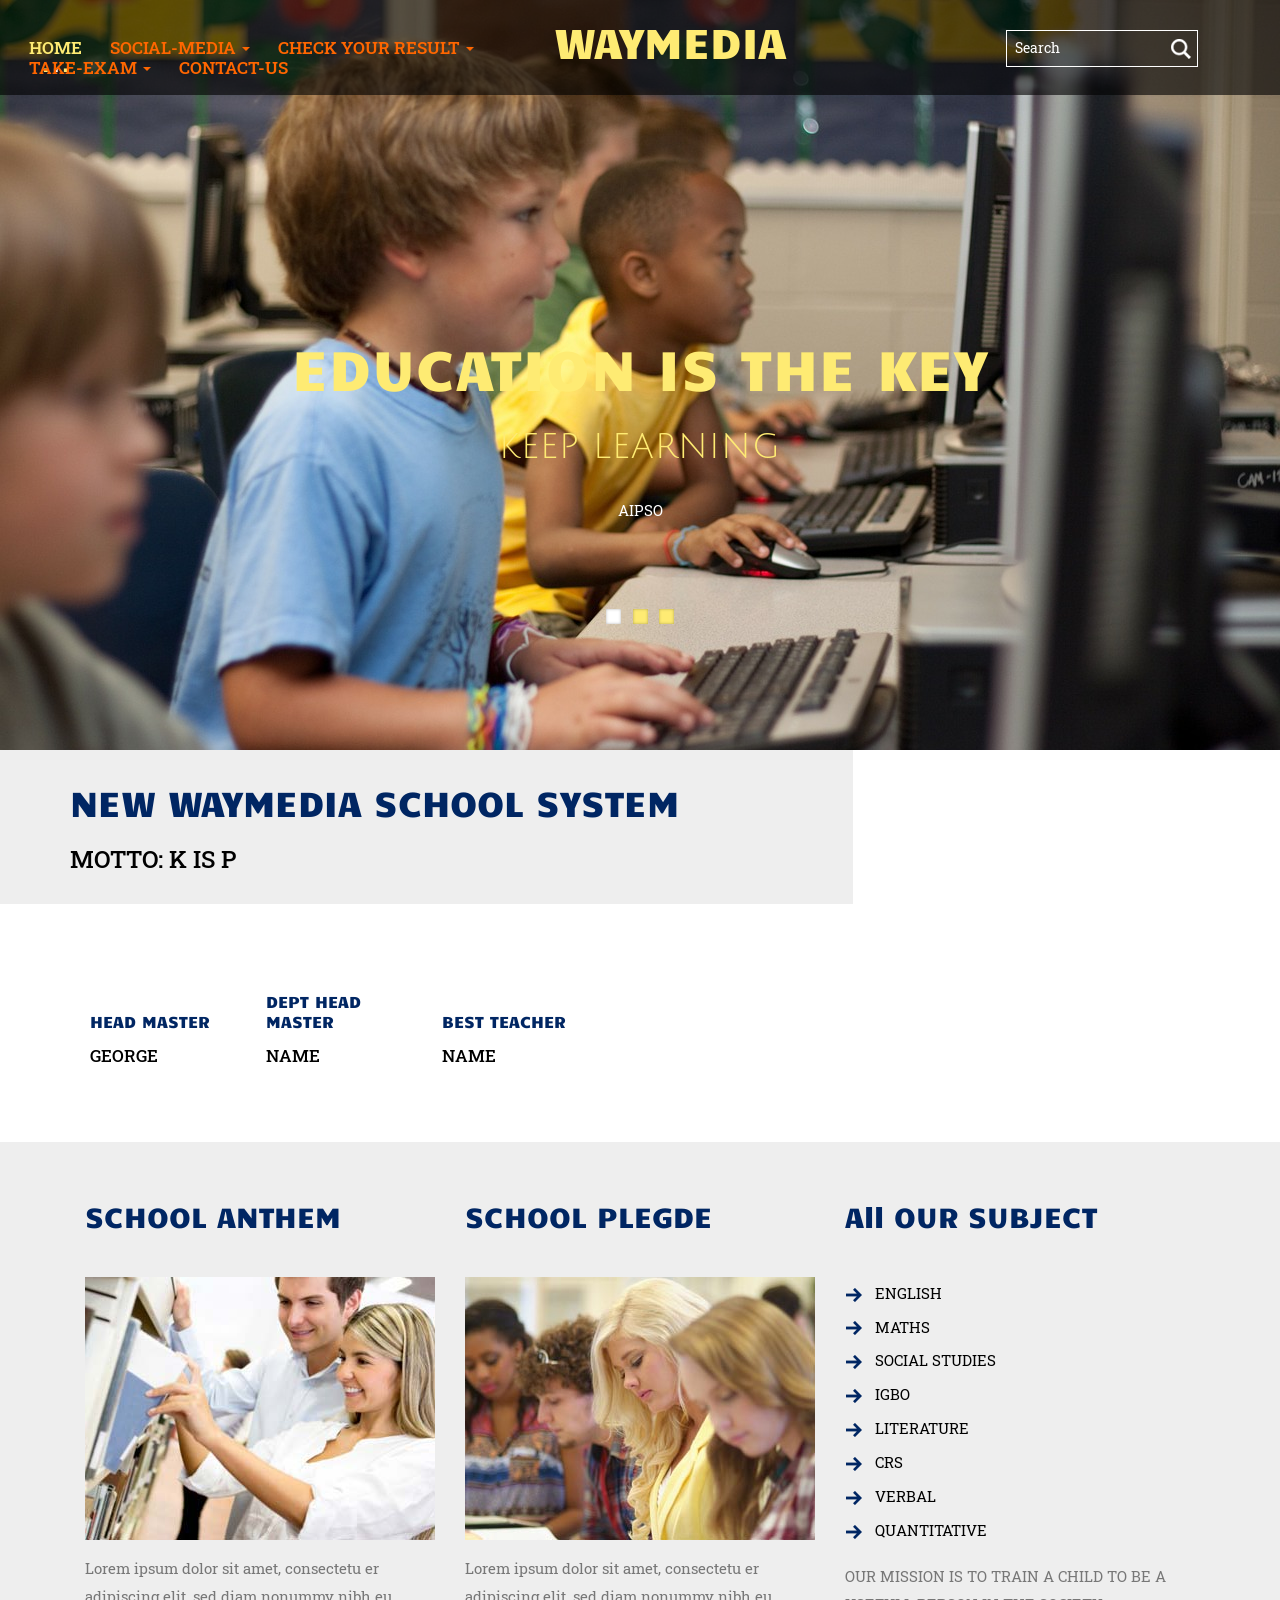
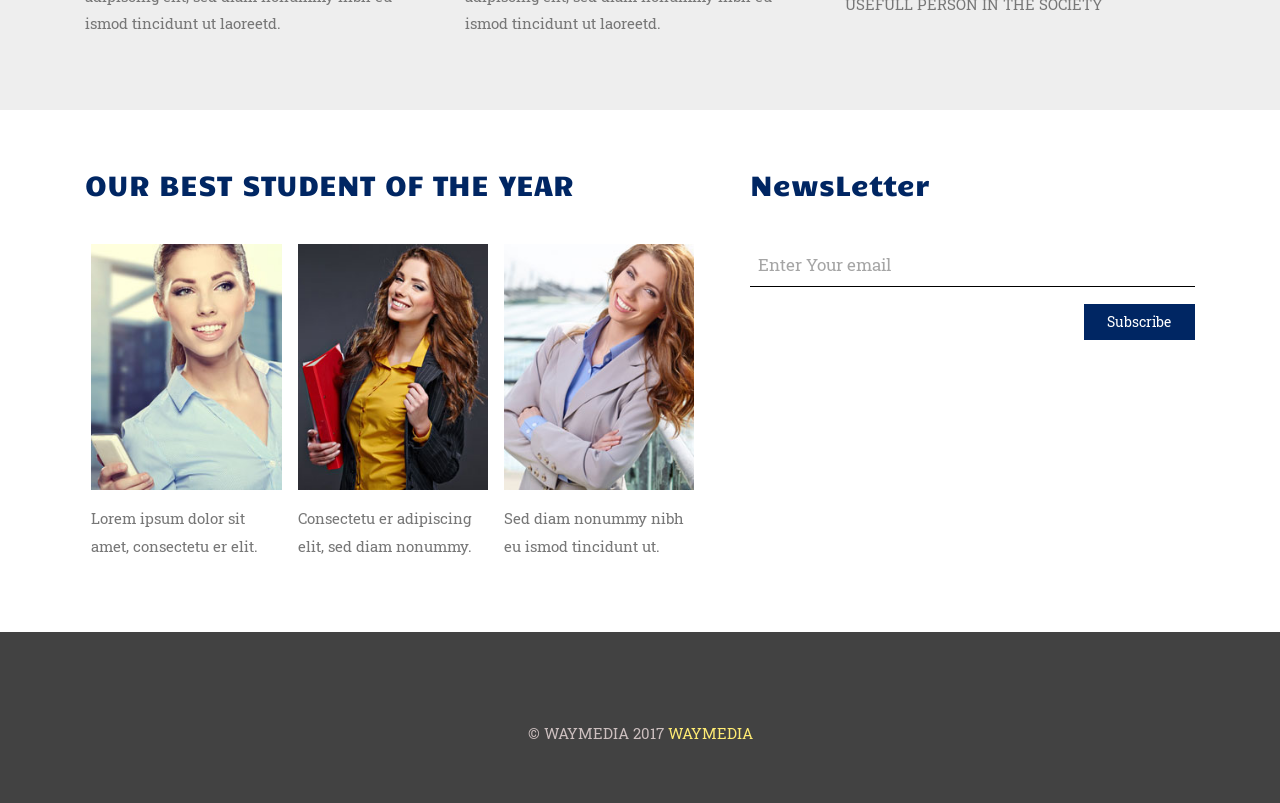
==== commit 17969a0c: "Update index.html" ====
--- a/index.html
+++ b/index.html
@@ -54,7 +54,7 @@
 						<!-- Collect the nav links, forms, and other content for toggling -->
 						<div class="collapse navbar-collapse" id="bs-example-navbar-collapse-1">
 							<ul class="nav navbar-nav navbar-right wow fadeInLeft animated" data-wow-delay=".5s">
-								<li><a href="http://george.unaux.com/web/" class="active">HOME</a></li>
+								<li><a href="https://jinkless1.github.io/SCHOOL/" class="active">HOME</a></li>
 							<li class="dropdown">
 							    	<a href="#" class="dropdown-toggle" data-toggle="dropdown"> SOCIAL-MEDIA <b class="caret"></b></a>
 								<ul class="dropdown-menu agile_short_dropdown">
--- a/css/style.css
+++ b/css/style.css
@@ -56,7 +56,7 @@
       margin: 0 1em;
 }
 .navbar-nav li a {
-color: #ffffff!important;
+color: #FF6600!important;
     font-size: 1.2em;
     padding: 0;
     font-weight: 600;
@@ -116,7 +116,7 @@
 }
 .navbar-nav a:hover,
 .navbar-nav a:focus {
-	color: #00a2a5 ;
+	color: #1bd6f2 ;
 }
 .header-logo.navbar-brand {
   padding: 0;
@@ -2090,4 +2090,4 @@
 .team-grids a .captn {
     bottom: -88%;
 }
-}+}
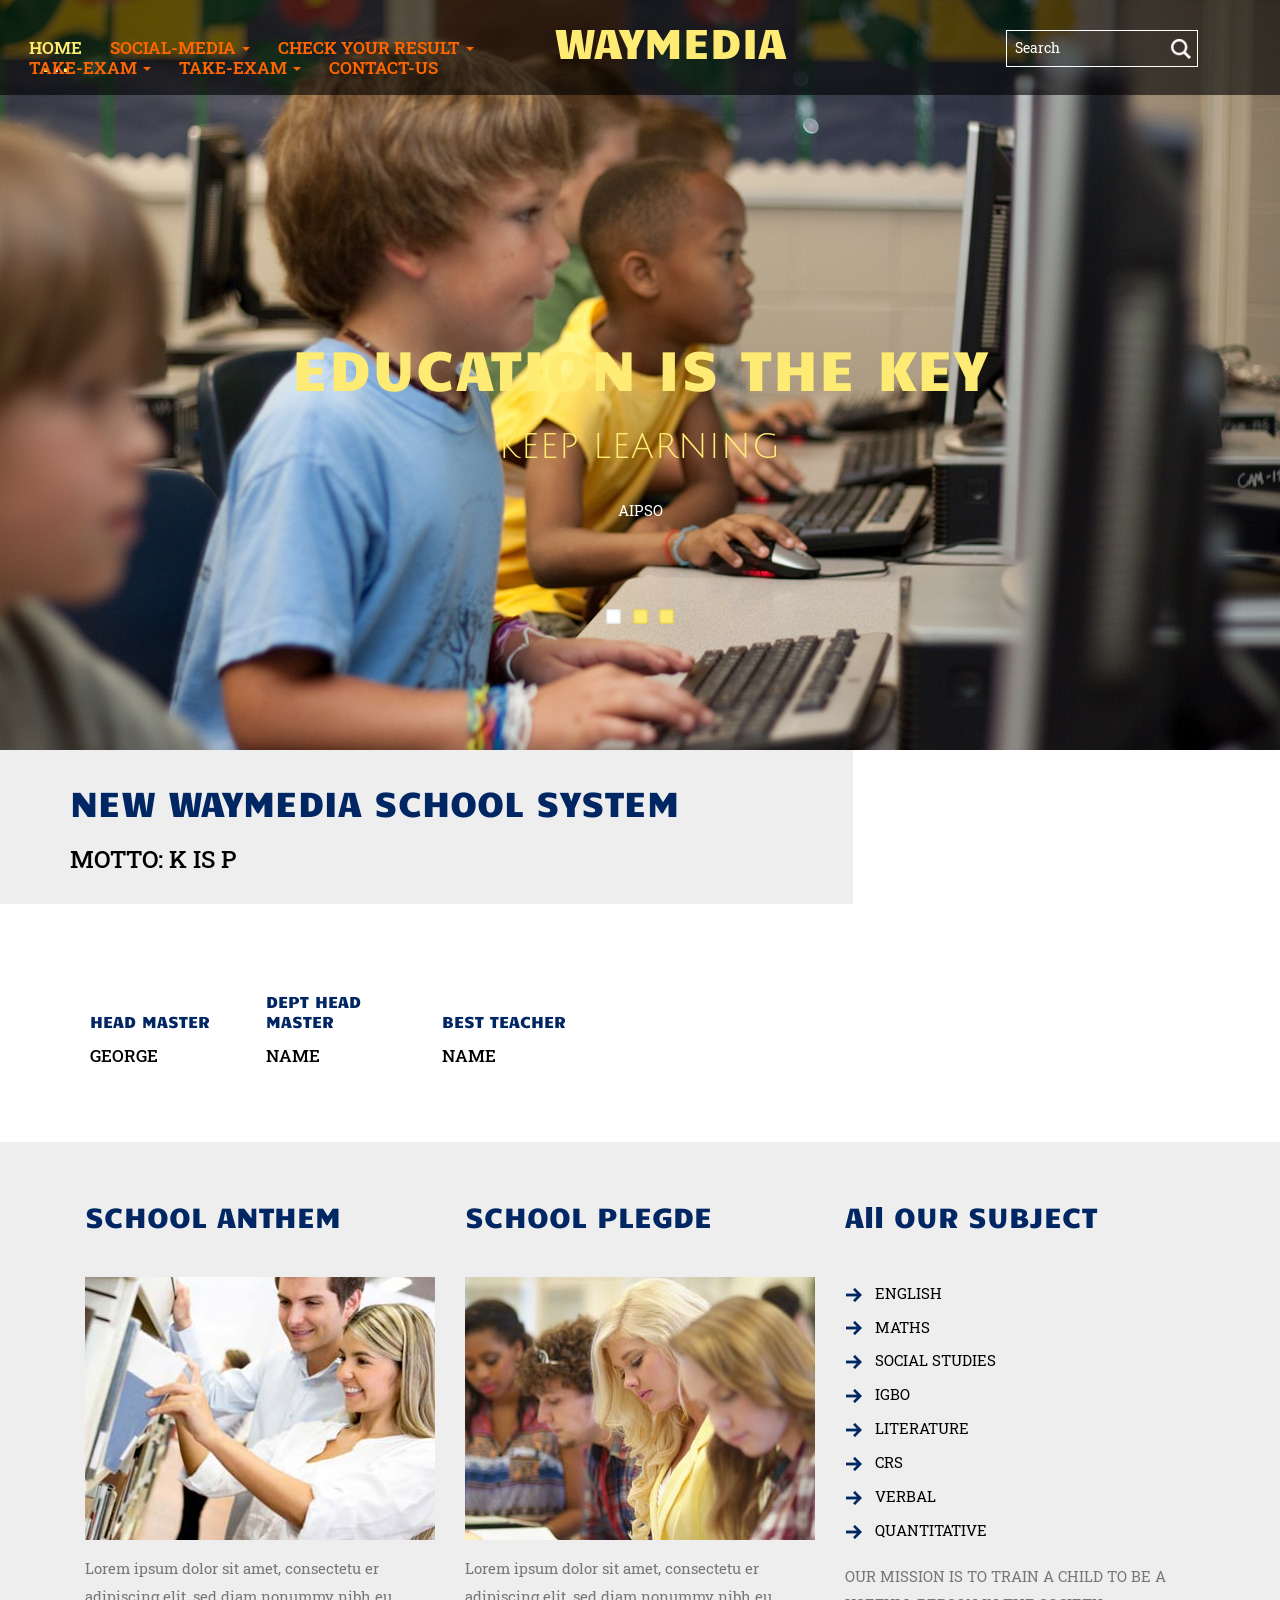
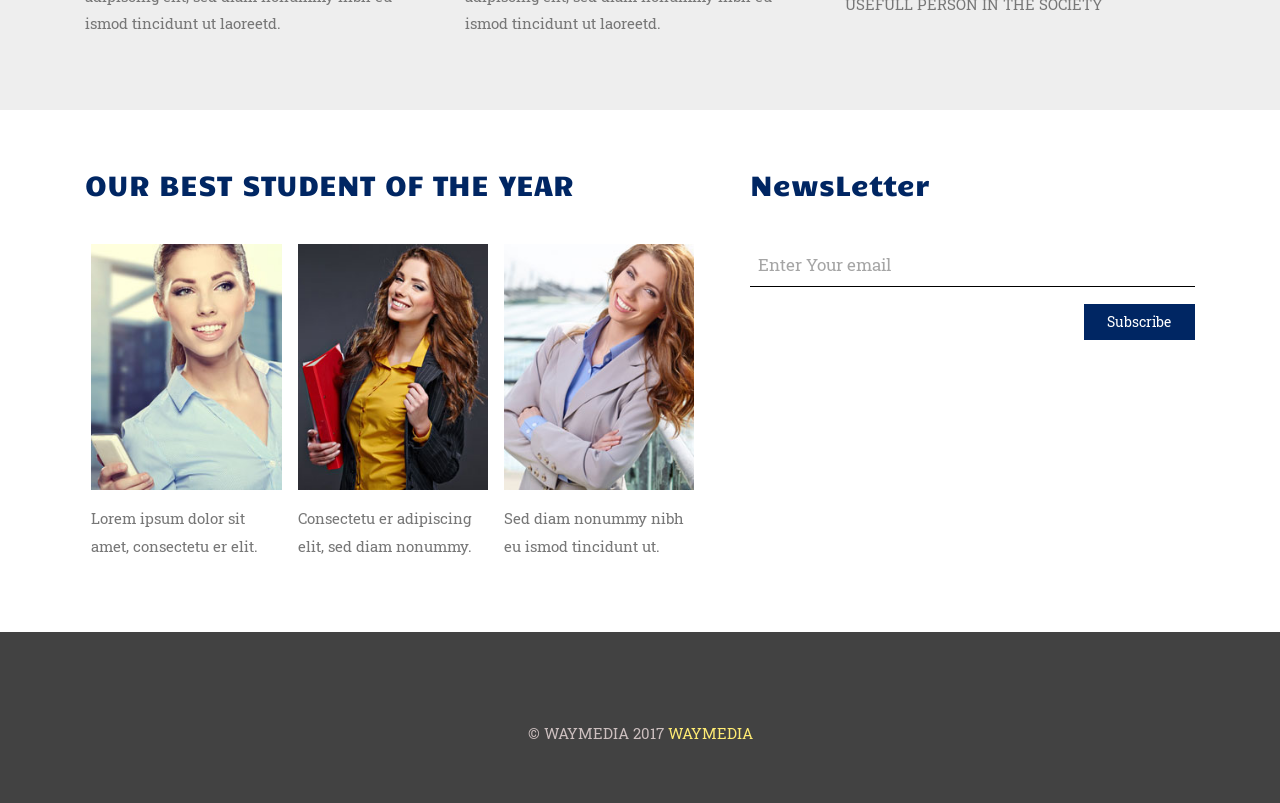
==== commit 64fded6c: "Update index.html" ====
--- a/index.html
+++ b/index.html
@@ -71,6 +71,12 @@
 									<li><a href="https://foreverearners.000webhostapp.com/mentors/web/index5.php">PRIMARY5</a></li>
 									<li><a href="https://foreverearners.000webhostapp.com/mentors/web/index6.php">PRIMARY6</a></li>
 								</ul>
+										
+															<li class="dropdown">
+								<a href="#" class="dropdown-toggle" data-toggle="dropdown"> TAKE-EXAM <b class="caret"></b></a>
+								<ul class="dropdown-menu agile_short_dropdown">
+									<li><a href="https://schoollexam.000webhostapp.com/exam_system_3.0/Exam_System_3.0/System/">JSS1</a></li>
+									<li><a href="https://lifeng.000webhostapp.com/exam_system_3.0/Exam_System_3.0/System/">JSS2</a></li></ul>
 															<li class="dropdown">
 								<a href="#" class="dropdown-toggle" data-toggle="dropdown"> TAKE-EXAM <b class="caret"></b></a>
 								<ul class="dropdown-menu agile_short_dropdown">
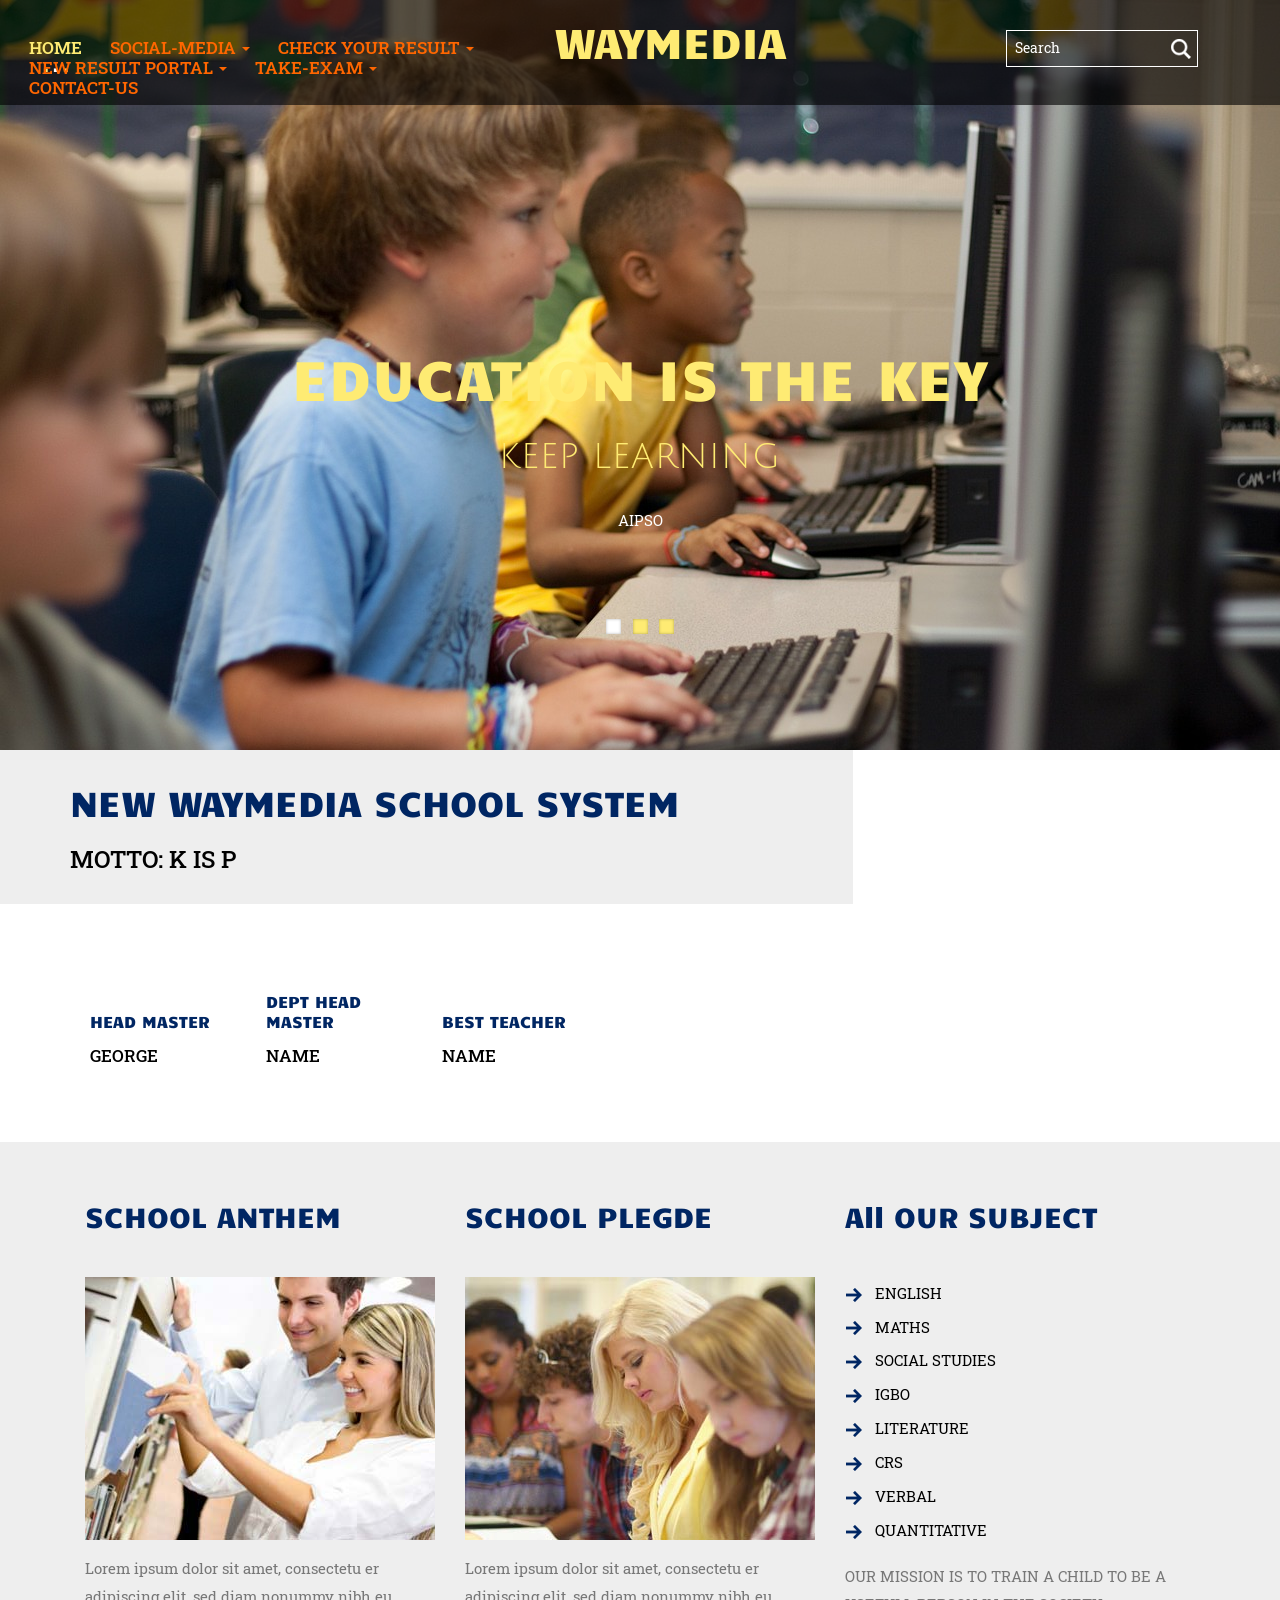
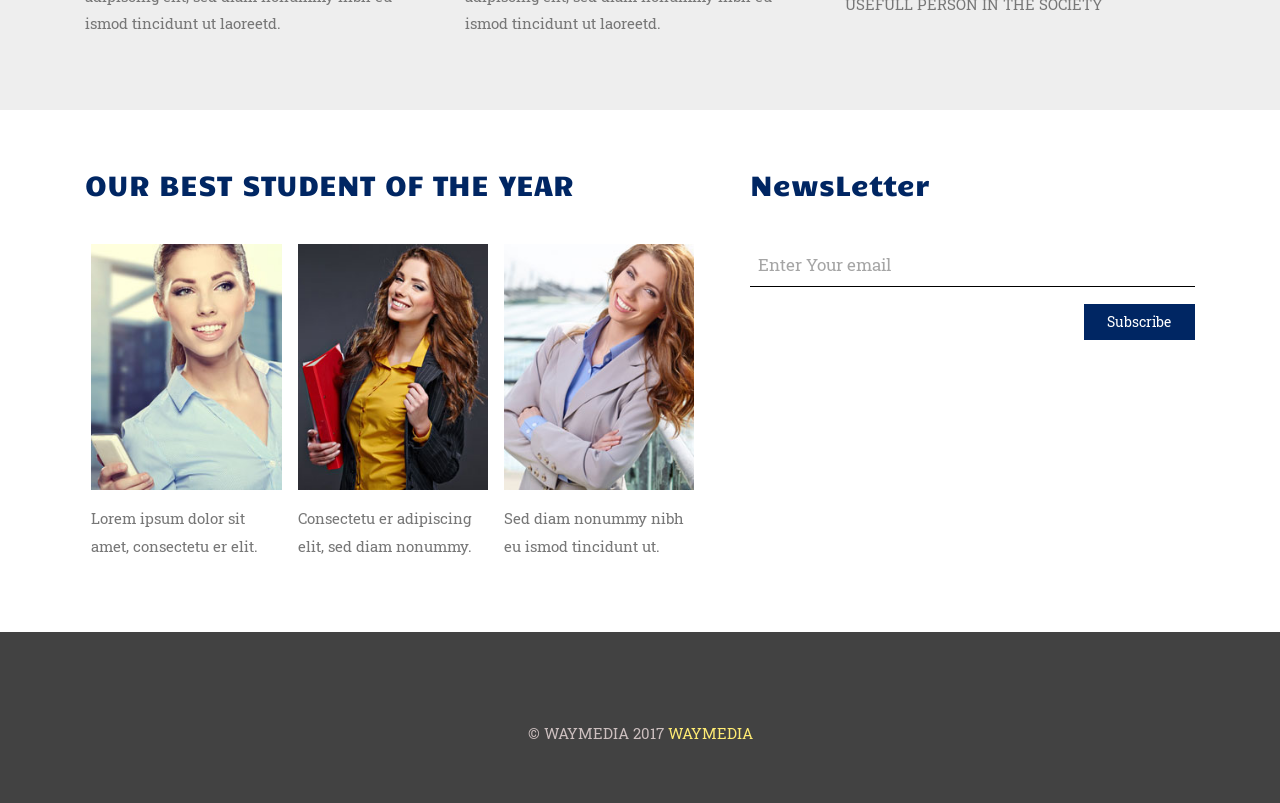
==== commit ad41c104: "Update index.html" ====
--- a/index.html
+++ b/index.html
@@ -73,10 +73,10 @@
 								</ul>
 										
 															<li class="dropdown">
-								<a href="#" class="dropdown-toggle" data-toggle="dropdown"> TAKE-EXAM <b class="caret"></b></a>
-								<ul class="dropdown-menu agile_short_dropdown">
-									<li><a href="https://schoollexam.000webhostapp.com/exam_system_3.0/Exam_System_3.0/System/">JSS1</a></li>
-									<li><a href="https://lifeng.000webhostapp.com/exam_system_3.0/Exam_System_3.0/System/">JSS2</a></li></ul>
+								<a href="#" class="dropdown-toggle" data-toggle="dropdown"> NEW RESULT PORTAL <b class="caret"></b></a>
+								<ul class="dropdown-menu agile_short_dropdown">
+									<li><a href="https://beneifionu.000webhostapp.com/Student-Result-Management-System/Student%20Result%20Management%20System/srms/find-result.php">JSS1</a></li>
+									<li><a href="https://beneifionu.000webhostapp.com/Student-Result-Management-System1/Student%20Result%20Management%20System/srms/find-result.php">JSS2</a></li></ul>
 															<li class="dropdown">
 								<a href="#" class="dropdown-toggle" data-toggle="dropdown"> TAKE-EXAM <b class="caret"></b></a>
 								<ul class="dropdown-menu agile_short_dropdown">
